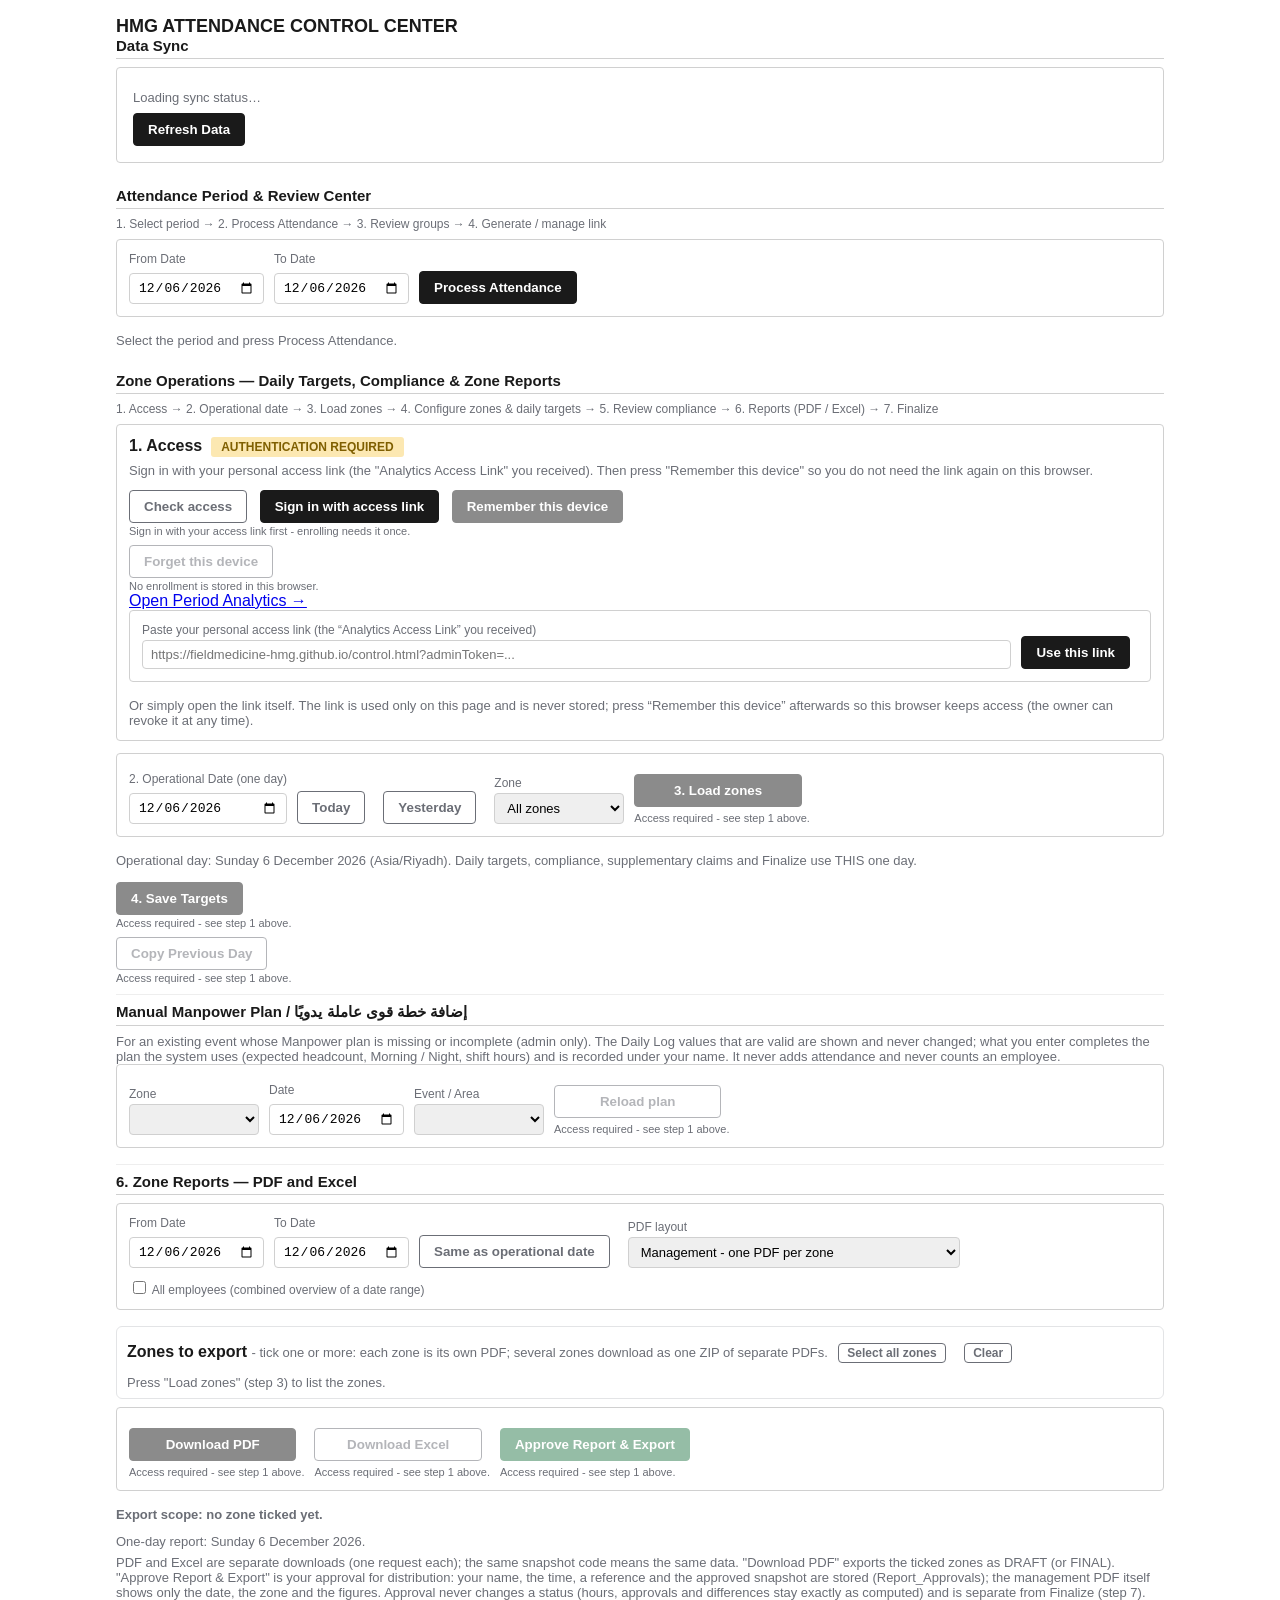
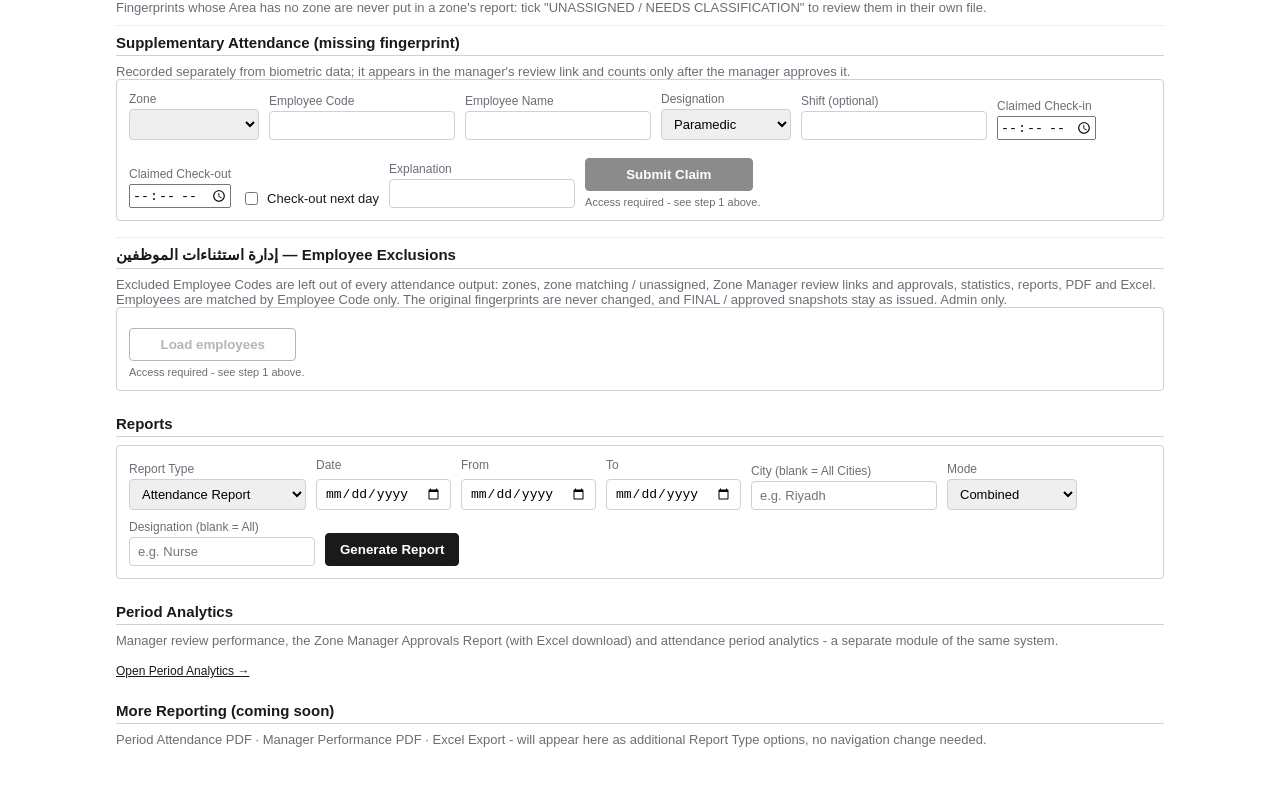
==== control.html @ 981f8561 "Control Center + Excel: hours approval display (APPROVED auto / manager / adjusted, NOT APPROVED), o" ====
<!DOCTYPE html>
<html>
<head>
<meta charset="utf-8">
<meta name="viewport" content="width=device-width, initial-scale=1">
<meta name="referrer" content="no-referrer">
<meta http-equiv="Content-Security-Policy" content="default-src 'none'; script-src 'self' https://script.google.com https://script.googleusercontent.com; style-src 'self'; connect-src https://hmg-write-bridge-poc.fieldmedicine1.workers.dev; frame-src 'none'; object-src 'none'; base-uri 'none'; form-action 'none';">
<title>HMG Attendance Control Center</title>
<link rel="stylesheet" href="style.css?v=20261106c">
</head>
<body>
<div class="wrap analytics-wrap">
  <div class="brand">HMG ATTENDANCE CONTROL CENTER</div>

  <div class="analytics-section">
    <div class="section-title">Data Sync</div>
    <div class="control-card">
      <div id="dataSyncStatusLine" class="meta">Loading sync status&hellip;</div>
      <button id="refreshDataBtn" class="btn-primary">Refresh Data</button>
      <div id="dataSyncResult"></div>
    </div>
  </div>

  <div class="analytics-section">
    <div class="section-title">Attendance Period &amp; Review Center</div>
    <div class="progress-steps">1. Select period &rarr; 2. Process Attendance &rarr; 3. Review groups &rarr; 4. Generate / manage link</div>
    <div class="filter-bar">
      <div class="filter-field">
        <label for="periodFrom">From Date</label>
        <input type="date" id="periodFrom">
      </div>
      <div class="filter-field">
        <label for="periodTo">To Date</label>
        <input type="date" id="periodTo">
      </div>
      <div class="filter-field">
        <button id="processBtn" class="btn-primary">Process Attendance</button>
      </div>
    </div>
    <div id="periodError" class="meta report-error" role="alert"></div>
    <div id="statusMsg" class="meta" role="status"></div>
    <div id="periodSummary"></div>
    <div id="cardsHost"></div>
  </div>

  <div class="analytics-section" id="zoneOpsSection">
    <div class="section-title">Zone Operations &mdash; Daily Targets, Compliance &amp; Zone Reports</div>
    <div class="zo-steps">1. Access &rarr; 2. Operational date &rarr; 3. Load zones &rarr; 4. Configure zones &amp; daily targets &rarr; 5. Review compliance &rarr; 6. Reports (PDF / Excel) &rarr; 7. Finalize</div>

    <div class="access-panel" id="zoAccessPanel">
      <div><b>1. Access</b> &nbsp;<span id="zoAccessState" class="access-state access-CHECKING">CHECKING&hellip;</span> <span id="zoAccessWho" class="meta"></span></div>
      <div id="zoAccessDetail" class="meta" role="status"></div>
      <div class="row-actions">
        <button id="zoCheckAccessBtn" class="btn-secondary">Check access</button>
        <button id="zoSignInBtn" class="btn-primary">Sign in with access link</button>
        <button id="zoEnrollBtn" class="btn-primary">Remember this device</button>
        <button id="zoForgetBtn" class="btn-secondary">Forget this device</button>
        <a href="period-analytics.html" id="zoOpenPA">Open Period Analytics &rarr;</a>
      </div>
      <div id="zoSignInBox" hidden>
        <div class="filter-bar">
          <div class="filter-field zo-wide"><label for="zoAccessLink">Paste your personal access link (the &ldquo;Analytics Access Link&rdquo; you received)</label>
            <input type="text" id="zoAccessLink" autocomplete="off" spellcheck="false" placeholder="https://fieldmedicine-hmg.github.io/control.html?adminToken=..."></div>
          <div class="filter-field"><button id="zoUseLinkBtn" class="btn-primary">Use this link</button></div>
        </div>
        <div class="meta">Or simply open the link itself. The link is used only on this page and is never stored; press &ldquo;Remember this device&rdquo; afterwards so this browser keeps access (the owner can revoke it at any time).</div>
      </div>
    </div>

    <div class="filter-bar">
      <div class="filter-field">
        <label for="zoDate">2. Operational Date (one day)</label>
        <input type="date" id="zoDate">
      </div>
      <div class="filter-field"><button id="zoTodayBtn" class="btn-secondary">Today</button></div>
      <div class="filter-field"><button id="zoYesterdayBtn" class="btn-secondary">Yesterday</button></div>
      <div class="filter-field">
        <label for="zoZone">Zone</label>
        <select id="zoZone"><option value="">All zones</option></select>
      </div>
      <div class="filter-field"><button id="zoLoadBtn" class="btn-primary">3. Load zones</button></div>
    </div>
    <div id="zoDateLabel" class="meta"></div>
    <div id="zoStatus" class="meta" role="status"></div>
    <div id="zoHost"></div>
    <div class="row-actions">
      <button id="zoSaveBtn" class="btn-primary">4. Save Targets</button>
      <button id="zoCopyPrevBtn" class="btn-secondary">Copy Previous Day</button>
    </div>
    <div id="zoDetail"></div>

    <div class="zo-sub" id="zoMpSection">
      <div class="section-title">Manual Manpower Plan / إضافة خطة قوى عاملة يدويًا</div>
      <div class="meta">For an existing event whose Manpower plan is missing or incomplete (admin only). The Daily Log values that are valid are shown and never changed; what you enter completes the plan the system uses (expected headcount, Morning / Night, shift hours) and is recorded under your name. It never adds attendance and never counts an employee.</div>
      <div class="filter-bar">
        <div class="filter-field"><label for="zoMpZone">Zone</label><select id="zoMpZone"></select></div>
        <div class="filter-field"><label for="zoMpDate">Date</label><input type="date" id="zoMpDate"></div>
        <div class="filter-field"><label for="zoMpArea">Event / Area</label><select id="zoMpArea"></select></div>
        <div class="filter-field"><button id="zoMpShowBtn" class="btn-secondary">Reload plan</button></div>
      </div>
      <div id="zoMpView"></div>
    </div>

    <div class="zo-sub">
      <div class="section-title">6. Zone Reports &mdash; PDF and Excel</div>
      <div class="filter-bar">
        <div class="filter-field"><label for="zoRepFrom">From Date</label><input type="date" id="zoRepFrom"></div>
        <div class="filter-field"><label for="zoRepTo">To Date</label><input type="date" id="zoRepTo"></div>
        <div class="filter-field"><button id="zoRepSameBtn" class="btn-secondary">Same as operational date</button></div>
        <div class="filter-field"><label for="zoRepLayout">PDF layout</label><select id="zoRepLayout"><option value="MANAGEMENT" selected>Management - one PDF per zone</option><option value="DETAILED">Detailed (audit) - one PDF per zone</option><option value="EXECUTIVE">Combined overview - one PDF for the ticked zones</option></select></div>
        <div class="filter-field" id="zoRepAllEmpBox" hidden><label class="zo-check"><input type="checkbox" id="zoRepAllEmp"> All employees (combined overview of a date range)</label></div>
      </div>
      <div class="zo-pick">
        <div class="zo-pick-head"><strong>Zones to export</strong> <span class="meta">- tick one or more: each zone is its own PDF; several zones download as one ZIP of separate PDFs.</span>
          <button id="zoRepAllBtn" class="btn-secondary zo-mini" type="button">Select all zones</button> <button id="zoRepNoneBtn" class="btn-secondary zo-mini" type="button">Clear</button></div>
        <div id="zoRepZones" class="zo-zone-list"><span class="meta">Press "Load zones" (step 3) to list the zones.</span></div>
      </div>
      <div class="filter-bar">
        <div class="filter-field"><button id="zoRepPdfBtn" class="btn-primary">Download PDF</button></div>
        <div class="filter-field"><button id="zoRepXlsxBtn" class="btn-secondary">Download Excel</button></div>
        <div class="filter-field"><button id="zoRepApproveBtn" class="btn-primary zo-approve">Approve Report &amp; Export</button></div>
      </div>
      <div id="zoRepScope" class="meta zo-scope"></div>
      <div id="zoRepResult" class="meta" role="status" aria-live="polite"></div>
      <div id="zoRepFiles" class="zo-files"></div>
      <div id="zoRepNote" class="meta"></div>
      <div class="meta">PDF and Excel are separate downloads (one request each); the same snapshot code means the same data. "Download PDF" exports the ticked zones as DRAFT (or FINAL). "Approve Report &amp; Export" is your approval for distribution: your name, the time, a reference and the approved snapshot are stored (Report_Approvals); the management PDF itself shows only the date, the zone and the figures. Approval never changes a status (hours, approvals and differences stay exactly as computed) and is separate from Finalize (step 7). Fingerprints whose Area has no zone are never put in a zone's report: tick "UNASSIGNED / NEEDS CLASSIFICATION" to review them in their own file.</div>
    </div>

    <div class="zo-sub">
      <div class="section-title">Supplementary Attendance (missing fingerprint)</div>
      <div class="meta">Recorded separately from biometric data; it appears in the manager's review link and counts only after the manager approves it. <span id="zoSuppDateLabel"></span></div>
      <div class="filter-bar">
        <div class="filter-field"><label for="zoSuppZone">Zone</label><select id="zoSuppZone"></select></div>
        <div class="filter-field"><label for="zoSuppCode">Employee Code</label><input type="text" id="zoSuppCode" maxlength="40"></div>
        <div class="filter-field"><label for="zoSuppName">Employee Name</label><input type="text" id="zoSuppName" maxlength="80"></div>
        <div class="filter-field"><label for="zoSuppDesig">Designation</label>
          <select id="zoSuppDesig"><option value="Paramedic">Paramedic</option><option value="Nurse">Nurse</option><option value="Doctors">Doctors</option></select></div>
        <div class="filter-field"><label for="zoSuppShift">Shift (optional)</label><input type="text" id="zoSuppShift" maxlength="40"></div>
        <div class="filter-field"><label for="zoSuppIn">Claimed Check-in</label><input type="time" id="zoSuppIn"></div>
        <div class="filter-field"><label for="zoSuppOut">Claimed Check-out</label><input type="time" id="zoSuppOut"></div>
        <div class="filter-field checkbox"><input type="checkbox" id="zoSuppNext"><label for="zoSuppNext">Check-out next day</label></div>
        <div class="filter-field"><label for="zoSuppReason">Explanation</label><input type="text" id="zoSuppReason" maxlength="500"></div>
        <div class="filter-field"><button id="zoSuppSubmitBtn" class="btn-primary">Submit Claim</button></div>
      </div>
      <div id="zoSuppList"></div>
    </div>

    <div class="zo-sub" id="zoExSection">
      <div class="section-title">إدارة استثناءات الموظفين — Employee Exclusions</div>
      <div class="meta">Excluded Employee Codes are left out of every attendance output: zones, zone matching / unassigned, Zone Manager review links and approvals, statistics, reports, PDF and Excel. Employees are matched by Employee Code only. The original fingerprints are never changed, and FINAL / approved snapshots stay as issued. Admin only.</div>
      <div class="filter-bar">
        <div class="filter-field"><button id="zoExLoadBtn" class="btn-secondary">Load employees</button></div>
      </div>
      <div id="zoExView"></div>
    </div>
  </div>

  <div class="analytics-section">
    <div class="section-title">Reports</div>
    <div id="reportsForm" class="filter-bar" hidden>
      <div class="filter-field">
        <label for="reportType">Report Type</label>
        <select id="reportType">
          <option value="ATTENDANCE">Attendance Report</option>
          <option value="EMPLOYEE_HOURS">Employee Hours Report</option>
        </select>
      </div>
      <div class="filter-field" id="reportDateField">
        <label for="reportDate">Date</label>
        <input type="date" id="reportDate">
      </div>
      <div class="filter-field" id="reportFromField" hidden>
        <label for="reportFrom">From</label>
        <input type="date" id="reportFrom">
      </div>
      <div class="filter-field" id="reportToField" hidden>
        <label for="reportTo">To</label>
        <input type="date" id="reportTo">
      </div>
      <div class="filter-field">
        <label for="reportCity">City (blank = All Cities)</label>
        <input type="text" id="reportCity" placeholder="e.g. Riyadh">
      </div>
      <div class="filter-field">
        <label for="reportCityMode">Mode</label>
        <select id="reportCityMode">
          <option value="COMBINED">Combined</option>
          <option value="SEPARATE">Separate</option>
        </select>
      </div>
      <div class="filter-field" id="reportDesignationField" hidden>
        <label for="reportDesignation">Designation (blank = All)</label>
        <input type="text" id="reportDesignation" placeholder="e.g. Nurse">
      </div>
      <div class="filter-field">
        <button id="generateReportBtn" class="btn-primary">Generate Report</button>
      </div>
    </div>
    <div id="reportStatusMsg" class="meta"></div>
    <div id="reportResults"></div>
  </div>

  <div class="analytics-section">
    <div class="section-title">Period Analytics</div>
    <div class="meta">Manager review performance, the Zone Manager Approvals Report (with Excel download) and attendance period analytics - a separate module of the same system.</div>
    <div class="analytics-nav analytics-nav-spaced"><a id="periodAnalyticsLink" href="period-analytics.html">Open Period Analytics &rarr;</a></div>
  </div>

  <div class="analytics-section">
    <div class="section-title">More Reporting (coming soon)</div>
    <div class="meta">Period Attendance PDF · Manager Performance PDF · Excel Export - will appear here as additional Report Type options, no navigation change needed.</div>
  </div>

</div>
<script src="net.js?v=20261106c"></script>
<script src="xlsx.js?v=20261106c"></script>
<script src="zone-ops-export.js?v=20261109a"></script>
<script src="access.js?v=20261106c"></script>
<script src="zone-ops.js?v=20261109a"></script>
<script src="control.js?v=20261107b"></script>
</body>
</html>
---- style.css ----
* { box-sizing: border-box; }
body { font-family: Arial, Helvetica, sans-serif; margin: 0; background: #fff; color: #1a1a1a; }
.wrap { max-width: 720px; margin: 0 auto; padding: 16px; }
.brand { font-size: 18px; font-weight: bold; }
.note { background: #fff6e5; border: 1px solid #f0d38a; border-radius: 4px; padding: 8px 10px; font-size: 12px; color: #6b4d00; margin: 10px 0; }
.meta { color: #6b6e76; font-size: 13px; margin-top: 6px; }
.emp-card { border: 1px solid #d0d0d0; border-radius: 4px; padding: 12px; margin-bottom: 10px; }
.emp-top { display: flex; justify-content: space-between; align-items: baseline; gap: 8px; flex-wrap: wrap; }
.emp-name { font-weight: bold; }
.emp-code { color: #6b6e76; font-size: 12px; }
.tag { font-size: 11px; font-weight: bold; padding: 2px 8px; border-radius: 3px; }
.tag-PENDING { background: #efefef; color: #6b6e76; }
.tag-APPROVED { background: #d9ead3; color: #274e13; }
.tag-MODIFIED { background: #fce8b2; color: #7f5f01; }
.tag-REJECTED { background: #f4cccc; color: #990000; }
.tag-UNKNOWN { background: #f4cccc; color: #990000; }
button { padding: 8px 14px; border-radius: 4px; border: 1px solid #1a1a1a; background: #fff; font-weight: bold; cursor: pointer; margin-top: 8px; margin-right: 8px; }
button:disabled { opacity: 0.5; cursor: default; }
.btn-secondary { border-color: #6b6e76; color: #6b6e76; }
.btn-primary { background: #1a1a1a; color: #fff; }
.row-actions { margin-top: 4px; }
.bulk-bar { margin-top: 16px; padding-top: 12px; border-top: 1px solid #d0d0d0; }
.done-banner { background: #d9ead3; color: #274e13; border: 1px solid #93c47d; border-radius: 4px; padding: 8px 10px; font-size: 13px; font-weight: bold; margin: 10px 0; }
#status { font-size: 13px; color: #6b6e76; }
.diag-footer { margin-top: 24px; padding-top: 10px; border-top: 1px solid #eee; font-size: 11px; color: #999; }
.diag-footer a { color: #6b6e76; }
.tag-PREPARED { background: #efefef; color: #6b6e76; }
.tag-OPENED { background: #dce6f7; color: #1c3d6b; }
.tag-IN_PROGRESS { background: #fce8b2; color: #7f5f01; }
.tag-COMPLETED { background: #d9ead3; color: #274e13; }
.tag-EXPIRED { background: #f4cccc; color: #990000; }
.control-card { border: 1px solid #d0d0d0; border-radius: 4px; padding: 16px; margin-bottom: 14px; }
.control-field { margin-bottom: 8px; font-size: 13px; }
.control-field b { color: #1a1a1a; }
.url-box { background: #f6f6f6; border: 1px solid #e0e0e0; border-radius: 4px; padding: 8px 10px; font-size: 12px; word-break: break-all; margin: 8px 0; }
.status-line { display: flex; align-items: center; gap: 8px; margin: 10px 0; }
.group-title { font-size: 16px; font-weight: bold; letter-spacing: 0.02em; }
.routing-error { color: #990000; font-size: 13px; margin-top: 6px; font-style: italic; }
input[type="date"] { font-size: 16px; padding: 8px 10px; border: 1px solid #d0d0d0; border-radius: 4px; margin-top: 4px; }

/* Period Analytics (additive - new page only, no existing rule changed) */
.analytics-wrap { max-width: 1080px; }
.analytics-nav { font-size: 12px; margin-bottom: 12px; }
.analytics-nav-spaced { margin-top: 16px; }
.analytics-nav a { color: #1a1a1a; }
.filter-bar { display: flex; flex-wrap: wrap; gap: 10px; align-items: flex-end; border: 1px solid #d0d0d0; border-radius: 4px; padding: 12px; margin-bottom: 16px; }
.filter-field { display: flex; flex-direction: column; font-size: 12px; color: #6b6e76; gap: 3px; }
.filter-field select, .filter-field input[type="date"], .filter-field input[type="text"] { font-size: 13px; padding: 6px 8px; border: 1px solid #d0d0d0; border-radius: 4px; min-width: 130px; }
.filter-field.checkbox { flex-direction: row; align-items: center; gap: 6px; font-size: 13px; color: #1a1a1a; }
.filter-field-spaced { margin-bottom: 8px; }
.analytics-section { margin-bottom: 24px; }
.section-title { font-size: 15px; font-weight: bold; margin-bottom: 8px; padding-bottom: 4px; border-bottom: 1px solid #d0d0d0; }
.stat-grid { display: grid; grid-template-columns: repeat(auto-fill, minmax(140px, 1fr)); gap: 10px; margin-bottom: 10px; }
.stat-box { border: 1px solid #d0d0d0; border-radius: 4px; padding: 10px; }
.stat-value { font-size: 20px; font-weight: bold; }
.stat-label { font-size: 11px; color: #6b6e76; text-transform: uppercase; letter-spacing: 0.03em; }
.table-scroll { overflow-x: auto; border: 1px solid #d0d0d0; border-radius: 4px; }
table.data-table { border-collapse: collapse; width: 100%; font-size: 12px; white-space: nowrap; }
table.data-table th, table.data-table td { padding: 6px 10px; text-align: left; border-bottom: 1px solid #eee; }
table.data-table th { background: #1a1a1a; color: #fff; font-weight: bold; position: sticky; top: 0; }
table.data-table tbody tr:hover { background: #f6f6f6; }
.rank-cards { display: flex; flex-wrap: wrap; gap: 10px; }
.rank-card { border: 1px solid #d0d0d0; border-radius: 4px; padding: 10px 12px; min-width: 200px; }
.rank-card .rank-title { font-size: 11px; color: #6b6e76; text-transform: uppercase; margin-bottom: 4px; }
.rank-card .rank-value { font-weight: bold; }
.rank-card .rank-sample { font-size: 11px; color: #6b6e76; }
.sortable { cursor: pointer; }
.sortable::after { content: ' \2195'; opacity: 0.5; }
.empty-note { color: #6b6e76; font-size: 13px; padding: 10px 0; }
details.detail-group { border: 1px solid #d0d0d0; border-radius: 4px; margin-bottom: 6px; }
details.detail-group summary { padding: 8px 10px; cursor: pointer; font-size: 13px; }
details.detail-group .table-scroll { border: none; border-top: 1px solid #d0d0d0; }

/* Report generation progress (additive - client-side estimate only) */
.progress-bar-outer { background: #efefef; border-radius: 4px; height: 10px; margin: 10px 0 8px; overflow: hidden; }
.progress-bar-inner { background: #1a1a1a; height: 100%; border-radius: 4px; width: 0%; transition: width 0.4s ease-out; }
.progress-pct { font-size: 20px; font-weight: bold; }
.progress-estimate-note { font-style: italic; font-size: 11px; }
.report-error { color: #990000; }
.report-slow-notice { color: #7f5f01; }

/* Phase 4 - period reviews (additive) */
.day-header { margin: 14px 0 6px; padding: 4px 8px; background: #f1f3f4; border-left: 3px solid #1a1a1a; font-size: 13px; font-weight: bold; }
.link-input { width: 100%; font-size: 12px; padding: 8px 10px; border: 1px solid #d0d0d0; border-radius: 4px; background: #f6f6f6; margin: 8px 0 0; }
.confirm-box { border: 1px solid #990000; border-radius: 4px; background: #fff5f5; padding: 10px 12px; margin-top: 8px; font-size: 13px; }
.progress-steps { font-size: 12px; color: #6b6e76; margin: 4px 0 8px; }
.summary-ready { font-weight: bold; color: #274e13; }
.notice { background: #fff6e5; border: 1px solid #f0d38a; border-radius: 4px; padding: 8px 10px; font-size: 13px; color: #6b4d00; margin-top: 8px; }

/* PHASE 6: additional-manager cards + Zone Operations */
.control-card-sub { margin-left: 18px; border-left: 3px solid #6b6e76; }
.zo-table td input[type="number"] { width: 64px; font-size: 13px; padding: 4px; }
.zo-table td, .zo-table th { white-space: nowrap; }
.st-MATCHED { color: #274e13; font-weight: bold; }
.st-UNMATCHED { color: #990000; font-weight: bold; }
.st-PENDING { color: #7f5f01; font-weight: bold; }
.st-NO_TARGET { color: #6b6e76; }
.zo-actions button { margin: 2px 4px 2px 0; }
.zo-detail { margin: 8px 0 14px; }

/* PHASE 7: review-page hours line + Zone Operations access panel */
.hours-ok { color: #274e13; }
.hours-bad { color: #990000; font-weight: bold; }
.hours-expl { margin-top: 6px; display: flex; flex-wrap: wrap; gap: 6px; align-items: center; }
.hours-expl input[type="text"] { flex: 1 1 220px; font-size: 13px; padding: 6px 8px; border: 1px solid #d0d0d0; border-radius: 4px; }
.hours-expl select { font-size: 13px; padding: 5px; }
.access-panel { border: 1px solid #d0d0d0; border-radius: 4px; padding: 12px; margin-bottom: 12px; }
.access-state { display: inline-block; font-weight: bold; padding: 3px 10px; border-radius: 3px; font-size: 12px; }
.access-AUTHORIZED { background: #d9ead3; color: #274e13; }
.access-CHECKING { background: #efefef; color: #6b6e76; }
.access-AUTH_REQUIRED, .access-DEVICE_NOT_REGISTERED, .access-SESSION_EXPIRED { background: #fce8b2; color: #7f5f01; }
.access-INSUFFICIENT_PERMISSION { background: #f4cccc; color: #990000; }
.access-SERVICE_UNAVAILABLE { background: #f4cccc; color: #990000; }
.disabled-reason { color: #6b6e76; font-size: 11px; display: block; margin-top: 2px; }
.zo-steps { font-size: 12px; color: #6b6e76; margin: 4px 0 8px; }
.zo-grid { display: grid; grid-template-columns: repeat(auto-fill, minmax(160px, 1fr)); gap: 8px; }
.zo-config-form .filter-field { min-width: 140px; }
.zo-sub { border-top: 1px solid #eee; margin-top: 10px; padding-top: 8px; }
@media (max-width: 640px) { .filter-bar { padding: 8px; gap: 6px; } .filter-field select, .filter-field input[type="date"], .filter-field input[type="text"] { min-width: 0; width: 100%; } .zo-actions button { margin: 2px 0; } }
.zo-wide { flex: 1 1 320px; }
.zo-wide input[type="text"] { width: 100%; }

/* Manpower plan (2026-10-15) */
.plan-box { border: 1px solid #9fc5e8; background: #eef5fc; border-radius: 4px; padding: 10px 12px; margin: 10px 0 14px; font-size: 13px; }
.plan-title { font-weight: bold; margin-bottom: 4px; }
.plan-line { margin: 3px 0; }
.plan-exp { font-weight: bold; }
.plan-warn { color: #7f6000; background: #fff2cc; border-radius: 3px; padding: 2px 6px; margin: 3px 0; }
.zo-mp { margin-bottom: 10px; }
.zo-mp-head { margin-bottom: 4px; }
.zo-link { margin-left: 12px; align-self: center; }
.zo-plan { min-width: 220px; }
.mp-OK { background: #d9ead3; color: #274e13; }
.mp-STALE, .mp-NEVER_SYNCED { background: #fff2cc; color: #7f6000; }
.mp-ERROR, .mp-NONE { background: #f4cccc; color: #990000; }
.zo-exec td, .zo-exec th { white-space: nowrap; }
.zo-flow { font-weight: bold; margin: 4px 0 6px; }
.zo-files { display: flex; flex-wrap: wrap; gap: 8px; margin: 6px 0; }
.zo-files .zo-file-link { display: inline-block; text-decoration: none; }
.zo-scope { font-weight: 600; }
.zo-pick { margin: 8px 0; padding: 8px 10px; border: 1px solid #e3e4e6; border-radius: 6px; }
.zo-pick-head { margin-bottom: 6px; }
.zo-mini { padding: 2px 8px; font-size: 12px; margin-left: 6px; }
.zo-zone-list { display: flex; flex-wrap: wrap; gap: 6px 18px; }
.zo-zone { white-space: nowrap; }
.zo-unassigned { flex-basis: 100%; color: #9a6a00; }
.zo-approve { background: #2e7d4f; border-color: #2e7d4f; }
.zo-saved { font-weight: 600; color: #2e7d4f; margin: 6px 0; }
.zo-mp-form .filter-field label { font-size: 12px; }

/* Hours approval (2026-11-09): neutral/amber states, alert card, buttons, modal */
.hours-neutral { color: #7f5f01; }
.hours-line { font-weight: 600; }
.hours-alert { background: #fff6e5; border: 1px solid #f0d38a; border-right: 5px solid #d99a00; border-radius: 4px; padding: 10px 12px; margin-top: 8px; color: #6b4d00; font-size: 14px; line-height: 1.6; text-align: right; }
.hours-alert-title { font-weight: bold; font-size: 15px; margin-bottom: 4px; }
.hours-alert-facts { font-weight: 600; margin-top: 6px; }
.hours-alert-state { margin-top: 4px; font-weight: 600; color: #274e13; }
.hours-alert-note { margin-top: 4px; font-size: 13px; color: #7f6000; background: #fff2cc; border-radius: 3px; padding: 2px 6px; }
.hours-actions { display: flex; flex-wrap: wrap; gap: 8px; align-items: center; margin-top: 8px; }
.hours-actions button, .modal-actions button { margin: 0; min-height: 44px; font-size: 15px; }
.hours-alert-msg { font-weight: 600; font-size: 13px; }
button.btn-success { background: #2e7d4f; border-color: #2e7d4f; color: #fff; }
button.btn-adjust { background: #1c5fa8; border-color: #1c5fa8; color: #fff; }
button.btn-link { background: transparent; border: none; color: #1c5fa8; text-decoration: underline; font-weight: normal; padding: 8px 6px; }
.hours-alert button:focus-visible, .modal-box button:focus-visible, .modal-box input:focus-visible, .modal-box select:focus-visible, .modal-box textarea:focus-visible { outline: 3px solid #0b3d75; outline-offset: 2px; }
.hours-expl-title { width: 100%; margin-top: 0; }
.modal-overlay { position: fixed; top: 0; right: 0; bottom: 0; left: 0; background: rgba(0, 0, 0, 0.55); z-index: 1000; overflow-y: auto; padding: 12px; display: flex; }
.modal-box { background: #fff; border-radius: 6px; max-width: 480px; width: 100%; margin: auto; padding: 16px; text-align: right; box-shadow: 0 6px 24px rgba(0, 0, 0, 0.3); }
.modal-title { font-size: 18px; margin: 0 0 4px; }
.modal-sub { color: #6b6e76; font-size: 13px; margin-bottom: 10px; }
.modal-field { display: block; font-size: 13px; font-weight: bold; margin-top: 10px; }
.modal-field input, .modal-field select, .modal-field textarea { display: block; width: 100%; font-size: 16px; padding: 8px 10px; margin-top: 4px; border: 1px solid #b0b0b0; border-radius: 4px; font-family: inherit; font-weight: normal; }
.modal-preview { margin-top: 12px; padding: 8px 10px; background: #eef5fc; border: 1px solid #9fc5e8; border-radius: 4px; font-size: 14px; min-height: 20px; }
.modal-error { color: #990000; font-size: 13px; margin-top: 6px; min-height: 16px; }
.modal-msg { color: #990000; font-size: 13px; font-weight: bold; }
.modal-actions { display: flex; flex-wrap: wrap; gap: 8px; margin-top: 12px; }
@media (max-width: 640px) { .hours-actions button, .modal-actions button { flex: 1 1 100%; width: 100%; font-size: 15px; } .hours-alert { padding: 10px; } }
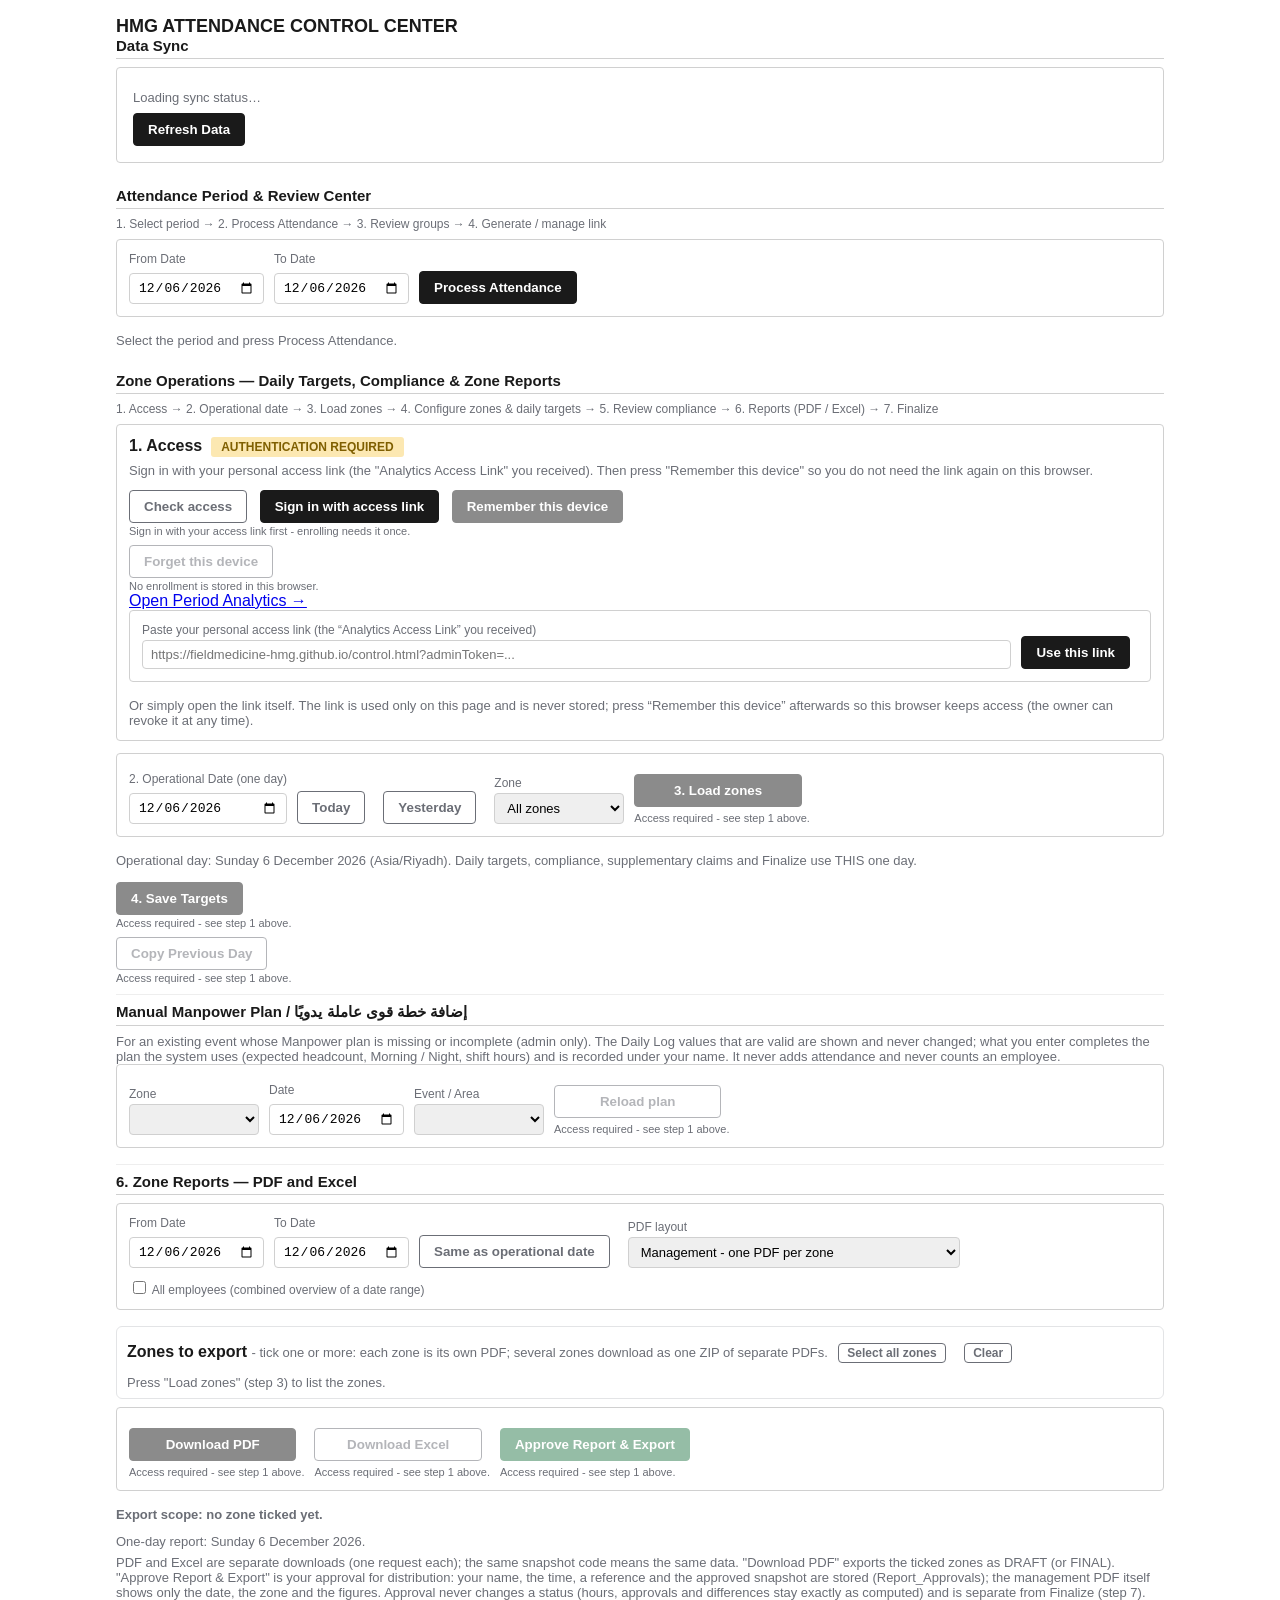
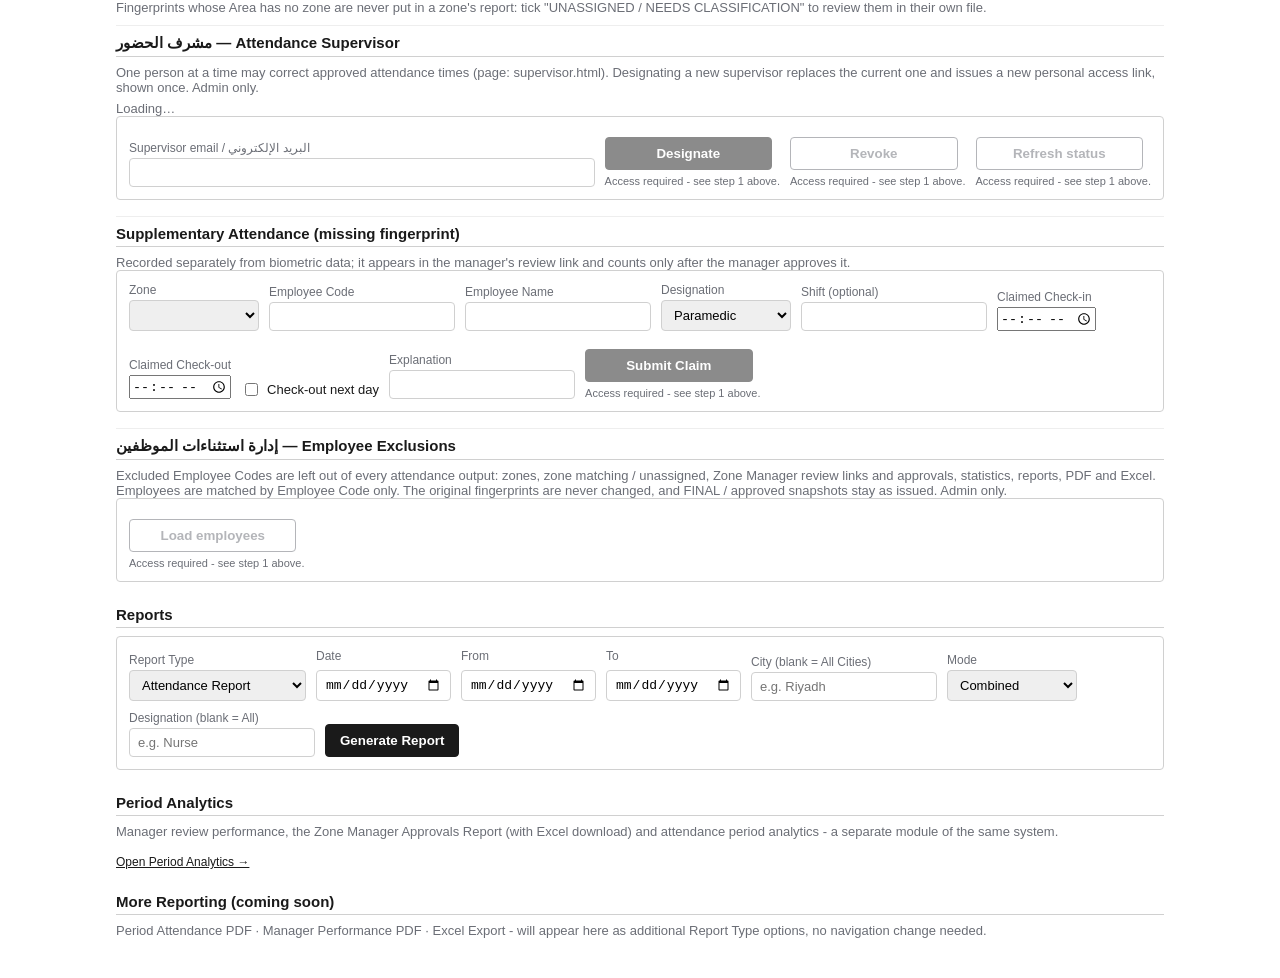
==== commit 7dbb3a26: "Attendance supervisor page, schedule export, forward action (not deployed) - supervisor.html / super" ====
--- a/control.html
+++ b/control.html
@@ -127,6 +127,19 @@
       <div class="meta">PDF and Excel are separate downloads (one request each); the same snapshot code means the same data. "Download PDF" exports the ticked zones as DRAFT (or FINAL). "Approve Report &amp; Export" is your approval for distribution: your name, the time, a reference and the approved snapshot are stored (Report_Approvals); the management PDF itself shows only the date, the zone and the figures. Approval never changes a status (hours, approvals and differences stay exactly as computed) and is separate from Finalize (step 7). Fingerprints whose Area has no zone are never put in a zone's report: tick "UNASSIGNED / NEEDS CLASSIFICATION" to review them in their own file.</div>
     </div>
 
+    <div class="zo-sub" id="zoSvSection">
+      <div class="section-title">مشرف الحضور &mdash; Attendance Supervisor</div>
+      <div class="meta">One person at a time may correct approved attendance times (page: supervisor.html). Designating a new supervisor replaces the current one and issues a new personal access link, shown once. Admin only.</div>
+      <div id="zoSvStatus" class="meta">Loading&hellip;</div>
+      <div class="filter-bar">
+        <div class="filter-field zo-wide"><label for="zoSvEmail">Supervisor email / البريد الإلكتروني</label><input type="text" id="zoSvEmail" autocomplete="off" spellcheck="false" dir="ltr"></div>
+        <div class="filter-field"><button id="zoSvDesignateBtn" class="btn-primary">Designate</button></div>
+        <div class="filter-field"><button id="zoSvRevokeBtn" class="btn-secondary">Revoke</button></div>
+        <div class="filter-field"><button id="zoSvRefreshBtn" class="btn-secondary">Refresh status</button></div>
+      </div>
+      <div id="zoSvLink"></div>
+    </div>
+
     <div class="zo-sub">
       <div class="section-title">Supplementary Attendance (missing fingerprint)</div>
       <div class="meta">Recorded separately from biometric data; it appears in the manager's review link and counts only after the manager approves it. <span id="zoSuppDateLabel"></span></div>
@@ -217,7 +230,7 @@
 <script src="xlsx.js?v=20261106c"></script>
 <script src="zone-ops-export.js?v=20261109a"></script>
 <script src="access.js?v=20261106c"></script>
-<script src="zone-ops.js?v=20261109a"></script>
+<script src="zone-ops.js?v=20261112a"></script>
 <script src="control.js?v=20261107b"></script>
 </body>
 </html>
--- a/style.css
+++ b/style.css
@@ -175,3 +175,8 @@
 .modal-msg { color: #990000; font-size: 13px; font-weight: bold; }
 .modal-actions { display: flex; flex-wrap: wrap; gap: 8px; margin-top: 12px; }
 @media (max-width: 640px) { .hours-actions button, .modal-actions button { flex: 1 1 100%; width: 100%; font-size: 15px; } .hours-alert { padding: 10px; } }
+.sv-tabs { display: flex; flex-wrap: wrap; gap: 8px; margin: 12px 0; }
+.sv-case { border: 1px solid #d0d0d0; border-radius: 4px; padding: 10px 12px; margin: 8px 0; }
+.sv-case .filter-bar { margin-top: 8px; margin-bottom: 4px; }
+/* supervisor page: the hidden attribute must win over .filter-field / .filter-bar display rules */
+#svMain [hidden], #svMain[hidden] { display: none !important; }
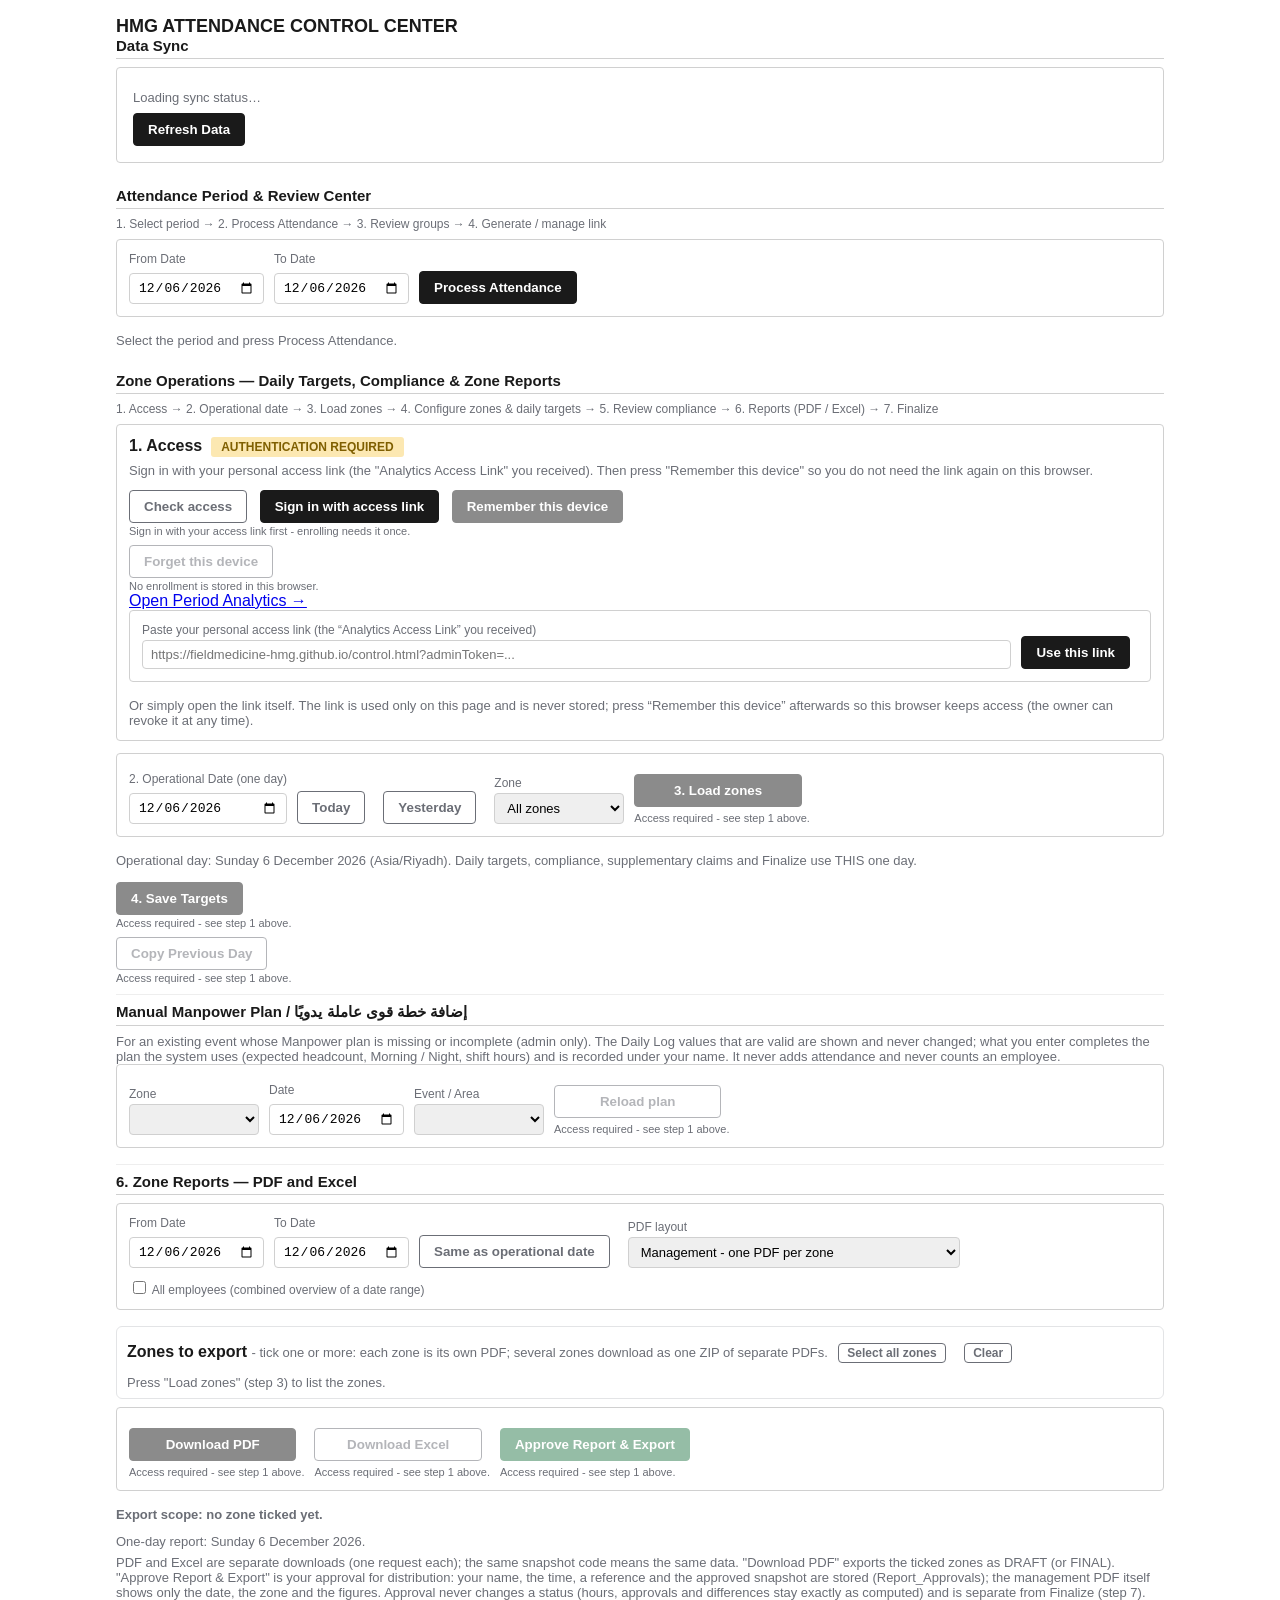
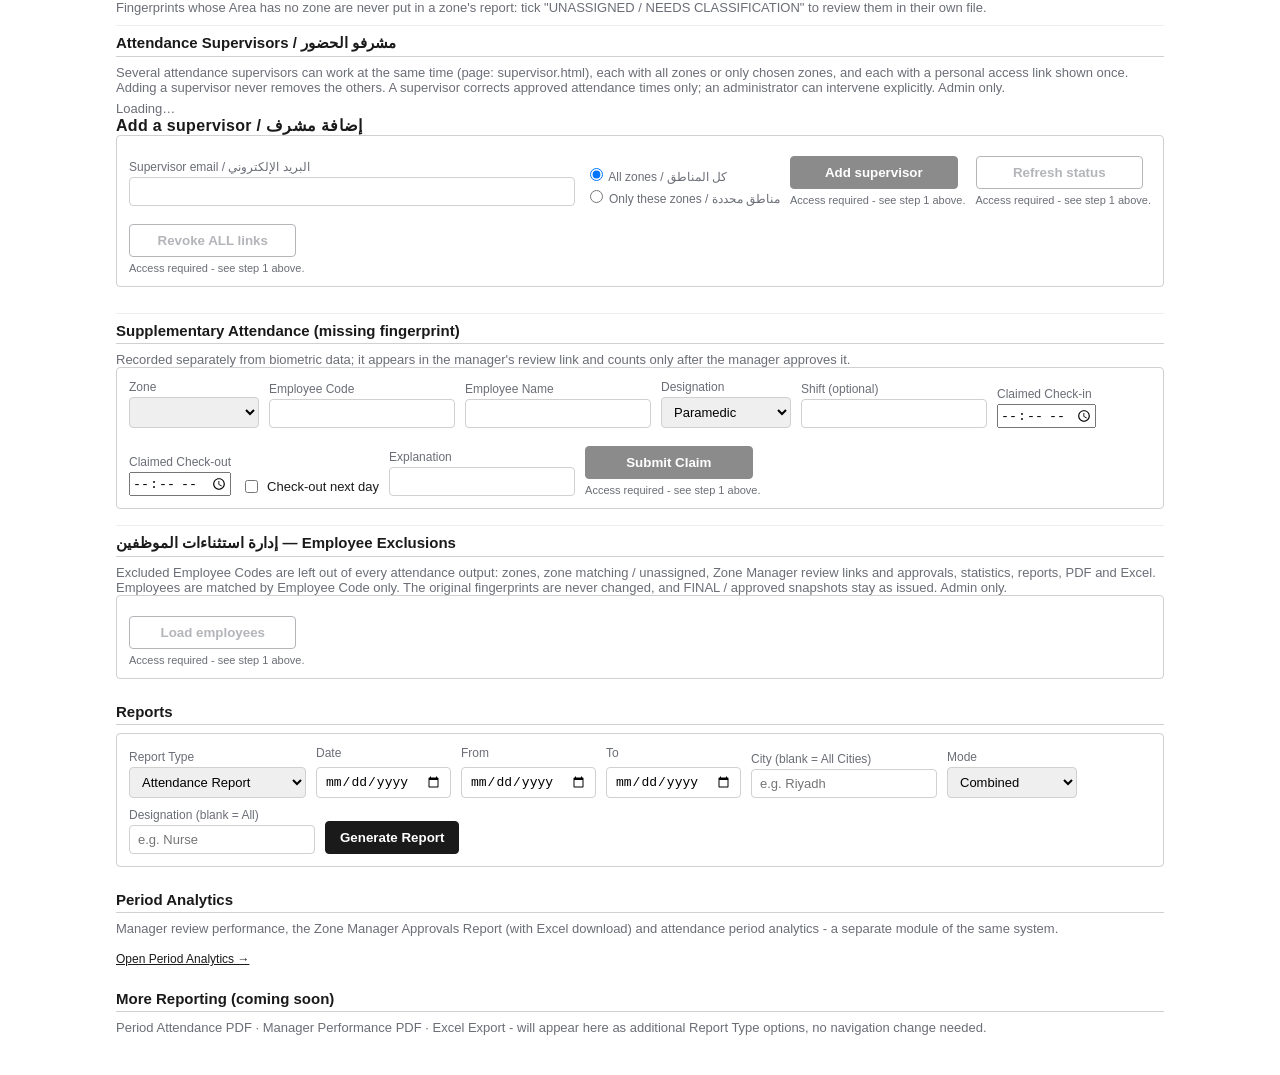
==== commit 66117d85: "Supervisor V1.1 UI: unified unmatched list (all pages, completeness check, counts, filters, Excel of" ====
--- a/control.html
+++ b/control.html
@@ -6,7 +6,7 @@
 <meta name="referrer" content="no-referrer">
 <meta http-equiv="Content-Security-Policy" content="default-src 'none'; script-src 'self' https://script.google.com https://script.googleusercontent.com; style-src 'self'; connect-src https://hmg-write-bridge-poc.fieldmedicine1.workers.dev; frame-src 'none'; object-src 'none'; base-uri 'none'; form-action 'none';">
 <title>HMG Attendance Control Center</title>
-<link rel="stylesheet" href="style.css?v=20261106c">
+<link rel="stylesheet" href="style.css?v=20261113v11">
 </head>
 <body>
 <div class="wrap analytics-wrap">
@@ -128,15 +128,20 @@
     </div>
 
     <div class="zo-sub" id="zoSvSection">
-      <div class="section-title">مشرف الحضور &mdash; Attendance Supervisor</div>
-      <div class="meta">One person at a time may correct approved attendance times (page: supervisor.html). Designating a new supervisor replaces the current one and issues a new personal access link, shown once. Admin only.</div>
+      <div class="section-title">Attendance Supervisors / مشرفو الحضور</div>
+      <div class="meta">Several attendance supervisors can work at the same time (page: supervisor.html), each with all zones or only chosen zones, and each with a personal access link shown once. Adding a supervisor never removes the others. A supervisor corrects approved attendance times only; an administrator can intervene explicitly. Admin only.</div>
       <div id="zoSvStatus" class="meta">Loading&hellip;</div>
+      <div id="zoSvTable"></div>
+      <div id="zoSvEdit"></div>
+      <div class="group-title">Add a supervisor / إضافة مشرف</div>
       <div class="filter-bar">
         <div class="filter-field zo-wide"><label for="zoSvEmail">Supervisor email / البريد الإلكتروني</label><input type="text" id="zoSvEmail" autocomplete="off" spellcheck="false" dir="ltr"></div>
-        <div class="filter-field"><button id="zoSvDesignateBtn" class="btn-primary">Designate</button></div>
-        <div class="filter-field"><button id="zoSvRevokeBtn" class="btn-secondary">Revoke</button></div>
-        <div class="filter-field"><button id="zoSvRefreshBtn" class="btn-secondary">Refresh status</button></div>
-      </div>
+        <div class="filter-field"><label><input type="radio" name="zoSvScope" id="zoSvScopeAll" checked> All zones / كل المناطق</label> <label><input type="radio" name="zoSvScope" id="zoSvScopeSome"> Only these zones / مناطق محددة</label></div>
+        <div class="filter-field"><button id="zoSvDesignateBtn" class="btn-primary" type="button">Add supervisor</button></div>
+        <div class="filter-field"><button id="zoSvRefreshBtn" class="btn-secondary" type="button">Refresh status</button></div>
+        <div class="filter-field"><button id="zoSvRevokeAllBtn" class="btn-secondary" type="button">Revoke ALL links</button></div>
+      </div>
+      <div id="zoSvZones" class="zo-sv-zones" hidden></div>
       <div id="zoSvLink"></div>
     </div>
 
@@ -230,7 +235,7 @@
 <script src="xlsx.js?v=20261106c"></script>
 <script src="zone-ops-export.js?v=20261109a"></script>
 <script src="access.js?v=20261106c"></script>
-<script src="zone-ops.js?v=20261112a"></script>
+<script src="zone-ops.js?v=20261113v11"></script>
 <script src="control.js?v=20261107b"></script>
 </body>
 </html>
--- a/style.css
+++ b/style.css
@@ -180,3 +180,19 @@
 .sv-case .filter-bar { margin-top: 8px; margin-bottom: 4px; }
 /* supervisor page: the hidden attribute must win over .filter-field / .filter-bar display rules */
 #svMain [hidden], #svMain[hidden] { display: none !important; }
+
+/* Attendance Supervisor V1.1 (2026-11-13): unified unmatched-records list + supervisors panel */
+.tag-FINAL { background: #d6dbe6; color: #1c2b4a; }
+.tag-CORRECTED, .tag-CONFIRMED { background: #dce6f7; color: #1c3d6b; }
+.tag-FORWARDED { background: #fce8b2; color: #7f5f01; }
+.sv-scope { font-weight: 600; margin: 4px 0; }
+.sv-counts { display: flex; flex-wrap: wrap; gap: 6px 14px; margin: 8px 0; padding: 8px 10px; border: 1px solid #e3e4e6; border-radius: 6px; background: #fafafa; font-size: 13px; }
+.sv-count b { font-size: 15px; }
+table.sv-table td { vertical-align: top; }
+table.sv-table tr.sv-ro td { color: #6b6e76; background: #fafafa; }
+.sv-ro-reason { font-style: italic; font-size: 11px; color: #990000; }
+table.sv-table tr.sv-form-row td { white-space: normal; background: #fffdf5; }
+.sv-admin-box { display: flex; align-items: center; gap: 6px; font-weight: 600; color: #990000; }
+.zo-sv-table td, .zo-sv-table th { white-space: nowrap; }
+.zo-sv-zones { display: flex; flex-wrap: wrap; gap: 6px 18px; margin: 6px 0; }
+.sv-narrow { width: 6em; }
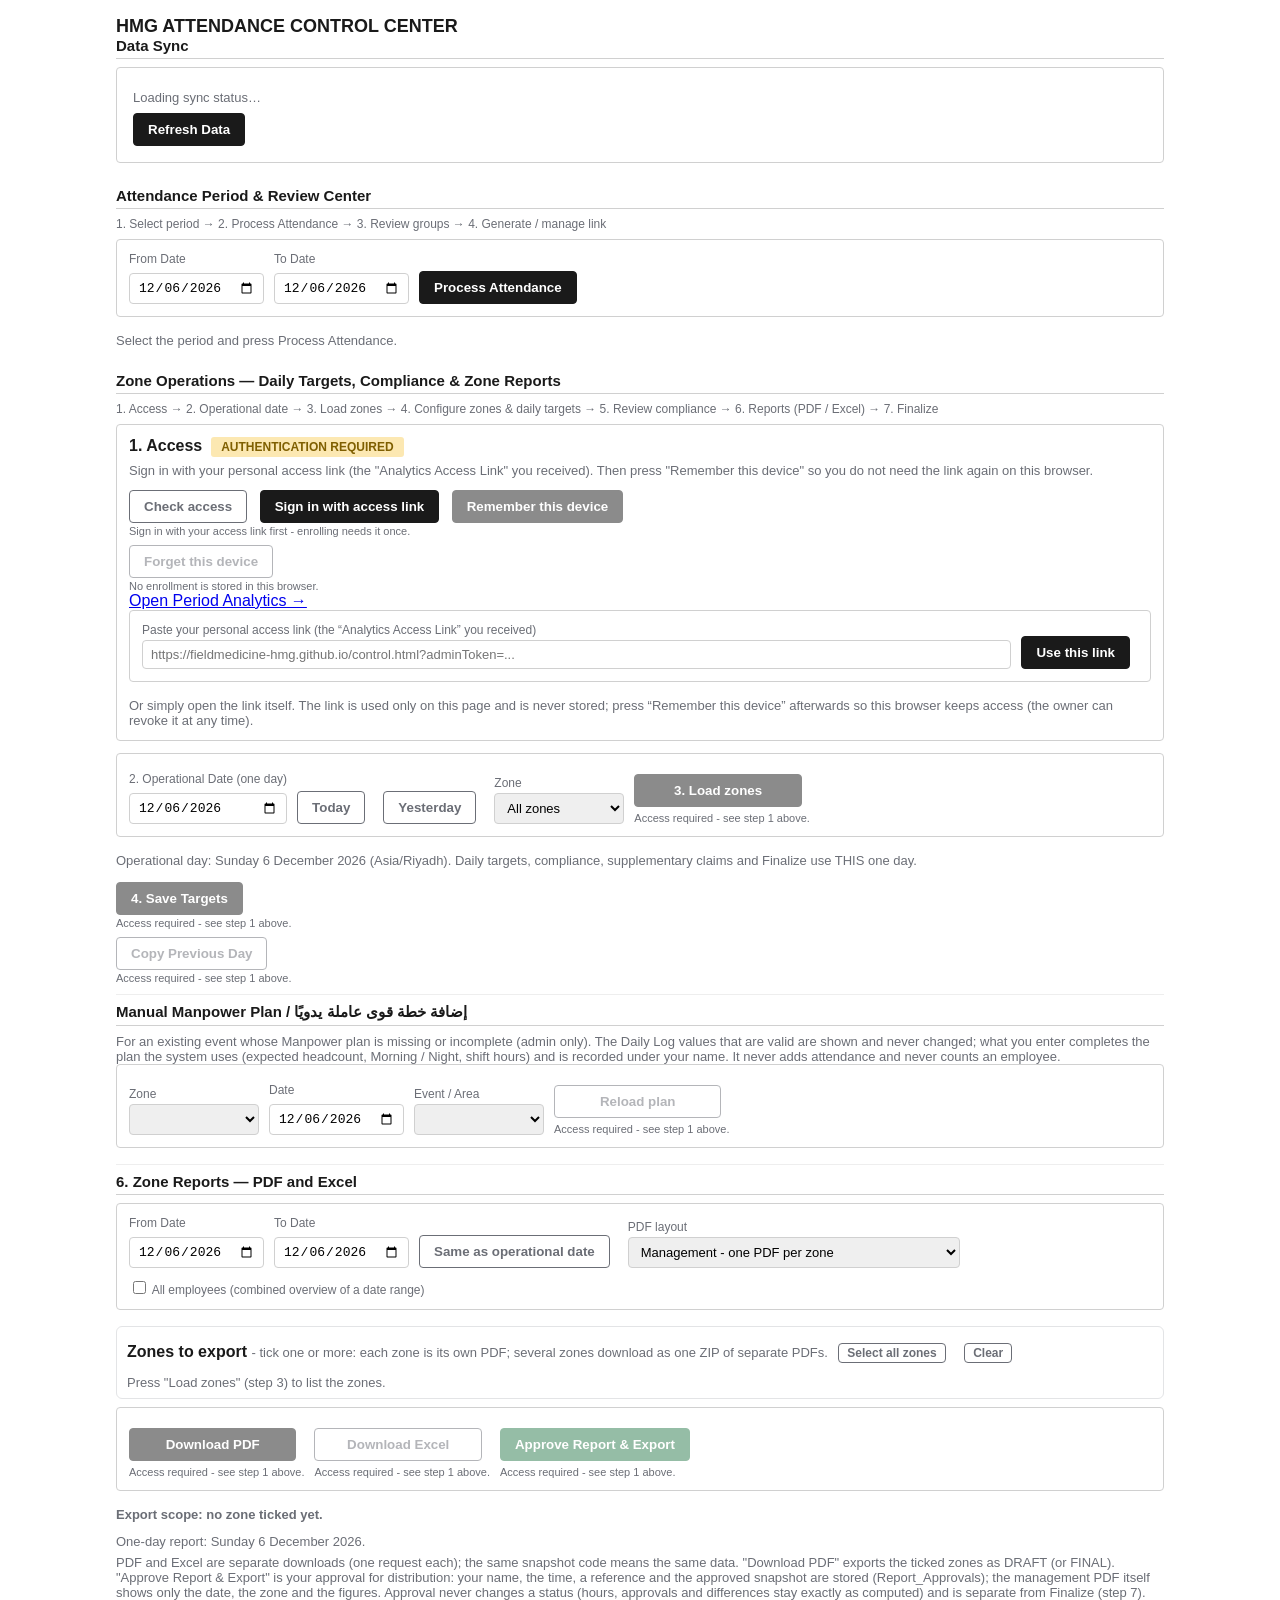
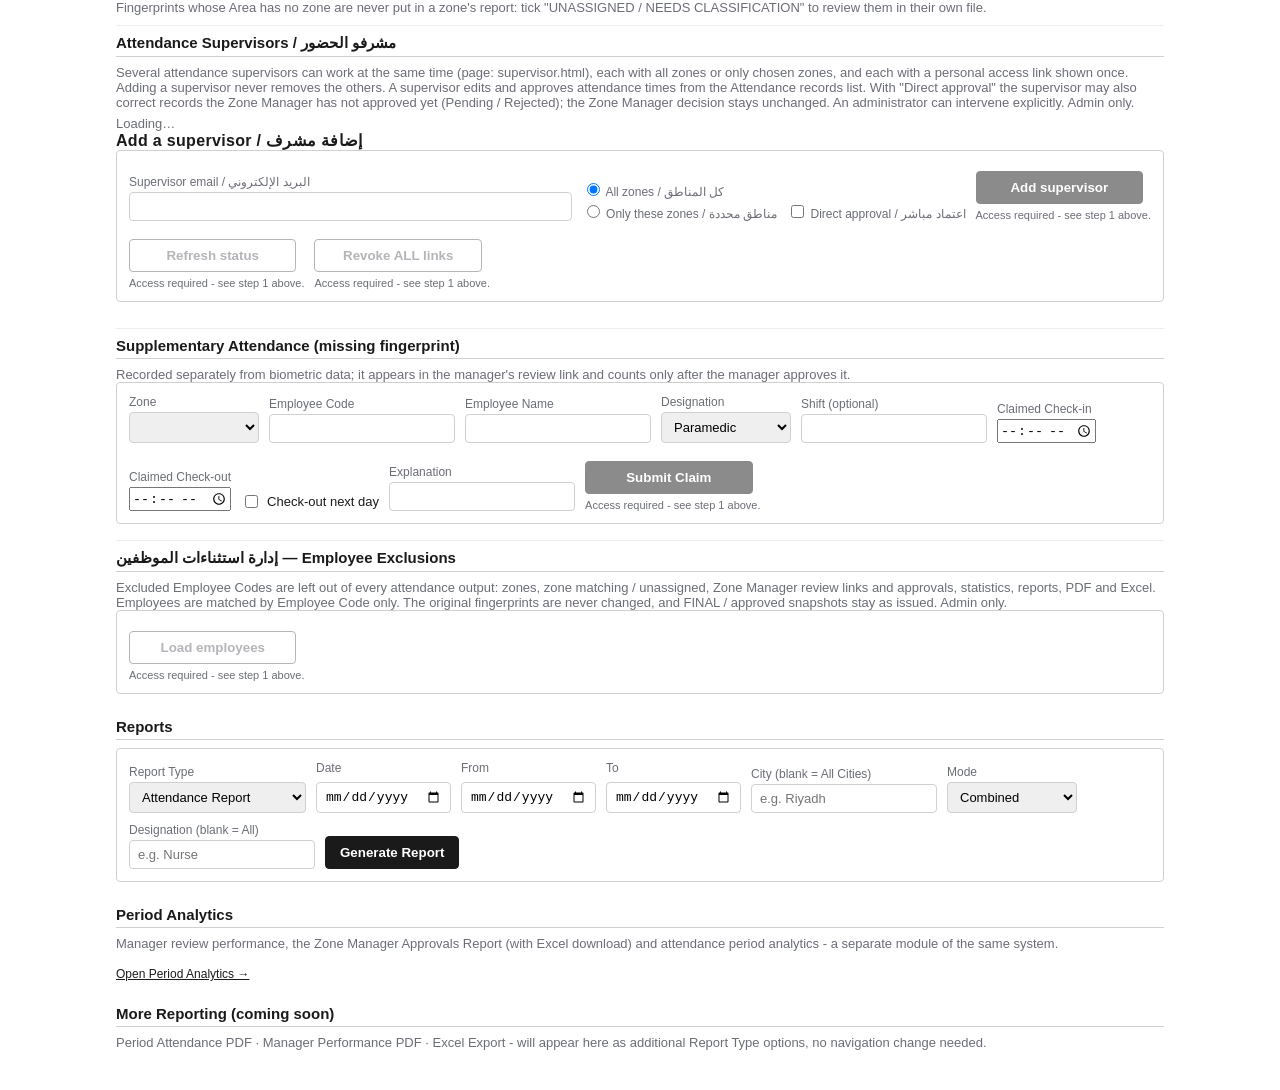
==== commit e4e7dd52: "Supervisor V1.2 UI: all attendance records with status buckets, Edit button on every row, inline edi" ====
--- a/control.html
+++ b/control.html
@@ -6,7 +6,7 @@
 <meta name="referrer" content="no-referrer">
 <meta http-equiv="Content-Security-Policy" content="default-src 'none'; script-src 'self' https://script.google.com https://script.googleusercontent.com; style-src 'self'; connect-src https://hmg-write-bridge-poc.fieldmedicine1.workers.dev; frame-src 'none'; object-src 'none'; base-uri 'none'; form-action 'none';">
 <title>HMG Attendance Control Center</title>
-<link rel="stylesheet" href="style.css?v=20261113v11">
+<link rel="stylesheet" href="style.css?v=20261113v12">
 </head>
 <body>
 <div class="wrap analytics-wrap">
@@ -129,7 +129,7 @@
 
     <div class="zo-sub" id="zoSvSection">
       <div class="section-title">Attendance Supervisors / مشرفو الحضور</div>
-      <div class="meta">Several attendance supervisors can work at the same time (page: supervisor.html), each with all zones or only chosen zones, and each with a personal access link shown once. Adding a supervisor never removes the others. A supervisor corrects approved attendance times only; an administrator can intervene explicitly. Admin only.</div>
+      <div class="meta">Several attendance supervisors can work at the same time (page: supervisor.html), each with all zones or only chosen zones, and each with a personal access link shown once. Adding a supervisor never removes the others. A supervisor edits and approves attendance times from the Attendance records list. With "Direct approval" the supervisor may also correct records the Zone Manager has not approved yet (Pending / Rejected); the Zone Manager decision stays unchanged. An administrator can intervene explicitly. Admin only.</div>
       <div id="zoSvStatus" class="meta">Loading&hellip;</div>
       <div id="zoSvTable"></div>
       <div id="zoSvEdit"></div>
@@ -137,6 +137,7 @@
       <div class="filter-bar">
         <div class="filter-field zo-wide"><label for="zoSvEmail">Supervisor email / البريد الإلكتروني</label><input type="text" id="zoSvEmail" autocomplete="off" spellcheck="false" dir="ltr"></div>
         <div class="filter-field"><label><input type="radio" name="zoSvScope" id="zoSvScopeAll" checked> All zones / كل المناطق</label> <label><input type="radio" name="zoSvScope" id="zoSvScopeSome"> Only these zones / مناطق محددة</label></div>
+        <div class="filter-field"><label><input type="checkbox" id="zoSvDirect"> Direct approval / اعتماد مباشر</label></div>
         <div class="filter-field"><button id="zoSvDesignateBtn" class="btn-primary" type="button">Add supervisor</button></div>
         <div class="filter-field"><button id="zoSvRefreshBtn" class="btn-secondary" type="button">Refresh status</button></div>
         <div class="filter-field"><button id="zoSvRevokeAllBtn" class="btn-secondary" type="button">Revoke ALL links</button></div>
@@ -235,7 +236,7 @@
 <script src="xlsx.js?v=20261106c"></script>
 <script src="zone-ops-export.js?v=20261109a"></script>
 <script src="access.js?v=20261106c"></script>
-<script src="zone-ops.js?v=20261113v11"></script>
+<script src="zone-ops.js?v=20261113v12"></script>
 <script src="control.js?v=20261107b"></script>
 </body>
 </html>
--- a/style.css
+++ b/style.css
@@ -196,3 +196,18 @@
 .zo-sv-table td, .zo-sv-table th { white-space: nowrap; }
 .zo-sv-zones { display: flex; flex-wrap: wrap; gap: 6px 18px; margin: 6px 0; }
 .sv-narrow { width: 6em; }
+
+/* Attendance Supervisor V1.2 (2026-11-13): inline editor with one primary action, highlight of the saved row */
+.sv-edit { white-space: nowrap; font-weight: 600; }
+.sv-editor { align-items: flex-end; }
+.sv-editor-foot { flex: 1 1 100%; display: flex; flex-wrap: wrap; align-items: center; gap: 10px 20px; }
+.sv-preview { font-weight: 600; color: #1c3d6b; }
+.sv-actions { display: flex; gap: 8px; align-items: center; }
+.sv-save { font-size: 16px; font-weight: 700; padding: 10px 26px; }
+.sv-direct-notice { margin: 8px 0; font-weight: 600; }
+.sv-path-note { font-size: 11px; color: #7f5f01; font-weight: 600; }
+.sv-next-label { display: inline-flex; align-items: center; gap: 4px; }
+table.sv-table tr.sv-highlight td { background: #fff3b0; box-shadow: inset 0 0 0 1px #e0b400; }
+.tag-MATCHED { background: #d8f0dc; color: #14532d; }
+.tag-UNMATCHED, .tag-MISSING_CHECK_IN, .tag-MISSING_CHECK_OUT { background: #fbe0d6; color: #7a2e0e; }
+.tag-NOT_COMPUTABLE { background: #e6e6e6; color: #444; }
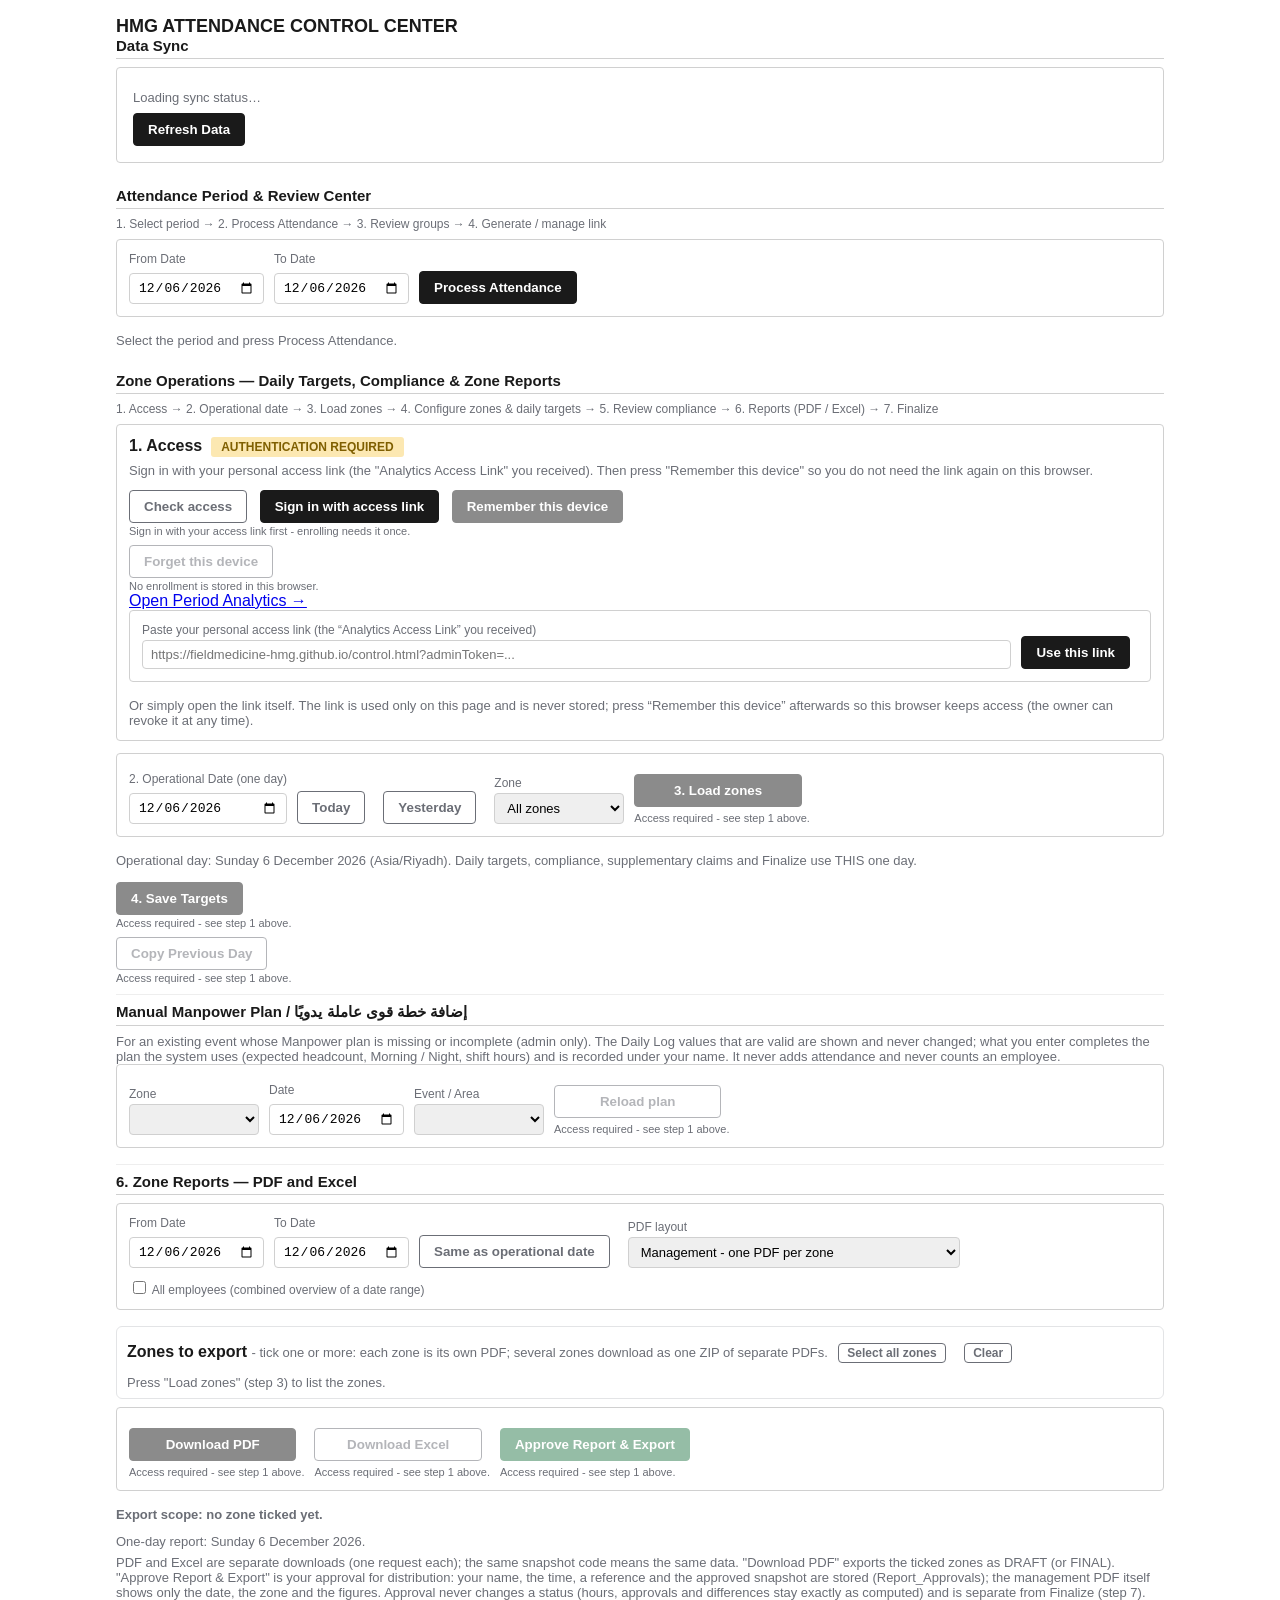
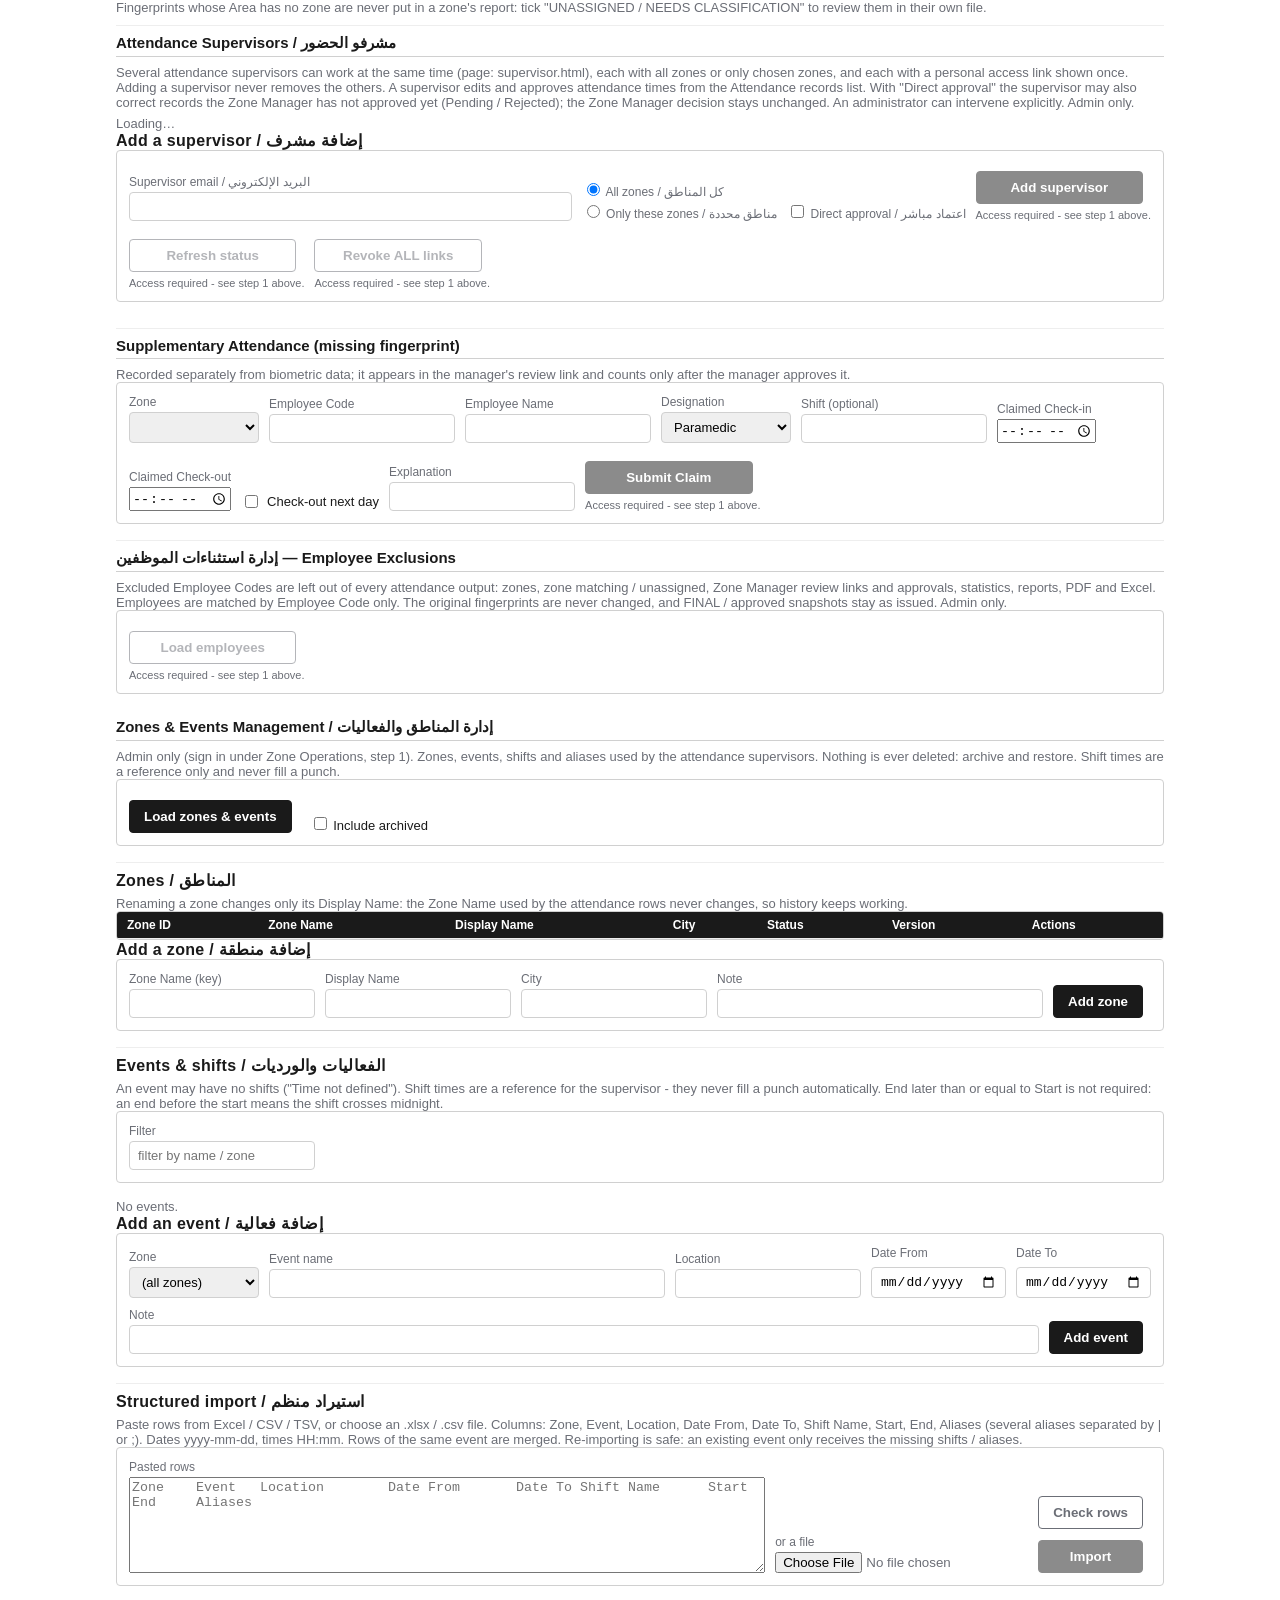
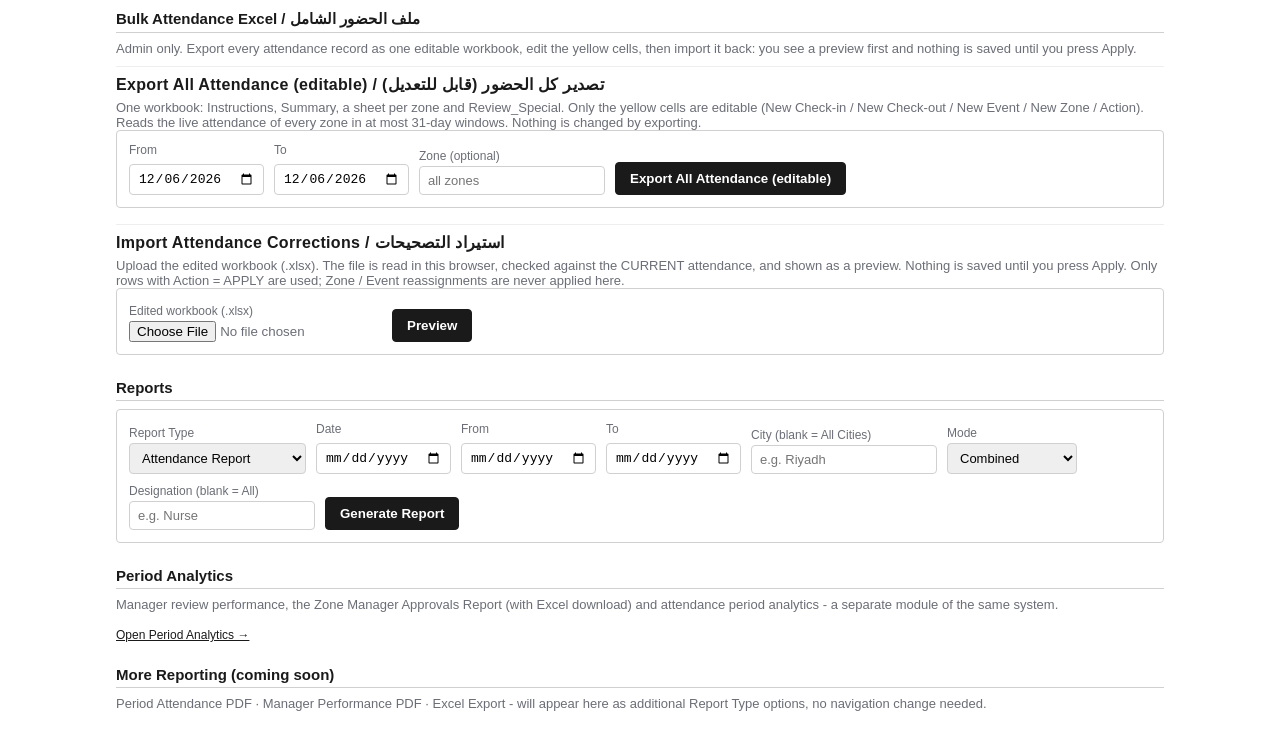
==== commit 48c5fff5: "V1.5 UI: supervisor Refresh Data, event/shift panel with alias suggestions, operational MATCH status" ====
--- a/control.html
+++ b/control.html
@@ -6,7 +6,7 @@
 <meta name="referrer" content="no-referrer">
 <meta http-equiv="Content-Security-Policy" content="default-src 'none'; script-src 'self' https://script.google.com https://script.googleusercontent.com; style-src 'self'; connect-src https://hmg-write-bridge-poc.fieldmedicine1.workers.dev; frame-src 'none'; object-src 'none'; base-uri 'none'; form-action 'none';">
 <title>HMG Attendance Control Center</title>
-<link rel="stylesheet" href="style.css?v=20261113v12">
+<link rel="stylesheet" href="style.css?v=20261113v14">
 </head>
 <body>
 <div class="wrap analytics-wrap">
@@ -175,6 +175,18 @@
     </div>
   </div>
 
+  <div class="analytics-section" id="evSection">
+    <div class="section-title">Zones &amp; Events Management / إدارة المناطق والفعاليات</div>
+    <div class="meta">Admin only (sign in under Zone Operations, step 1). Zones, events, shifts and aliases used by the attendance supervisors. Nothing is ever deleted: archive and restore. Shift times are a reference only and never fill a punch.</div>
+    <div id="evHost"></div>
+  </div>
+
+  <div class="analytics-section" id="baSection">
+    <div class="section-title">Bulk Attendance Excel / ملف الحضور الشامل</div>
+    <div class="meta">Admin only. Export every attendance record as one editable workbook, edit the yellow cells, then import it back: you see a preview first and nothing is saved until you press Apply.</div>
+    <div id="baHost"></div>
+  </div>
+
   <div class="analytics-section">
     <div class="section-title">Reports</div>
     <div id="reportsForm" class="filter-bar" hidden>
@@ -237,6 +249,10 @@
 <script src="zone-ops-export.js?v=20261109a"></script>
 <script src="access.js?v=20261106c"></script>
 <script src="zone-ops.js?v=20261113v12"></script>
+<script src="xlsx-pro.js?v=20261117a"></script>
+<script src="hmg-events.js?v=20261117a"></script>
+<script src="bulk-attendance.js?v=20261117a"></script>
+<script src="events-admin.js?v=20261117a"></script>
 <script src="control.js?v=20261107b"></script>
 </body>
 </html>
--- a/style.css
+++ b/style.css
@@ -211,3 +211,59 @@
 .tag-MATCHED { background: #d8f0dc; color: #14532d; }
 .tag-UNMATCHED, .tag-MISSING_CHECK_IN, .tag-MISSING_CHECK_OUT { background: #fbe0d6; color: #7a2e0e; }
 .tag-NOT_COMPUTABLE { background: #e6e6e6; color: #444; }
+
+/* V1.3 (2026-11-13, high-volume editing): the Edit button is the FIRST column (always visible at the left edge, no horizontal scrolling needed). The editor is pinned to the
+   left edge of the visible area of the table scroller because the table is wider than the page. */
+#svTable tr.sv-form-row > td > .sv-case { position: sticky; left: 0; box-sizing: border-box; width: 1040px; max-width: calc(100vw - 48px); }
+#svTable tbody td:first-child { min-width: 108px; }
+table.sv-table tr.sv-row { outline: none; }
+table.sv-table tr.sv-selected { outline: 3px solid #1c6bd6; outline-offset: -3px; }
+table.sv-table tr.sv-selected > td { background-color: #eaf2ff; }
+table.sv-table tr.sv-highlight.sv-selected > td { background-color: #fff3b0; }
+.sv-nomatch-tag { display: inline-block; font-size: 11px; font-style: italic; font-weight: 600; color: #7f5f01; }
+.sv-keys { margin: 6px 0; padding: 6px 10px; border: 1px dashed #b0b0b0; border-radius: 4px; background: #fcfcfc; }
+.sv-keys b { border: 1px solid #b0b0b0; border-radius: 3px; padding: 0 4px; background: #fff; font-family: monospace; }
+.sv-auto-label { display: inline-flex; align-items: center; gap: 6px; font-size: 13px; color: #1a1a1a; font-weight: 600; }
+.sv-time { width: 5.5em; font-size: 16px; text-align: center; font-family: monospace; }
+.sv-editor input.sv-note { width: 20em; max-width: 100%; }
+.sv-download-box { display: flex; flex-direction: column; gap: 4px; }
+button.sv-download { font-size: 15px; font-weight: 700; padding: 10px 16px; background: #0b5d1e; border-color: #0b5d1e; color: #fff; }
+button.sv-download:hover:not(:disabled) { background: #084a18; }
+.sv-editor-keys { margin: 0; }
+.sv-admin-note { margin: 6px 0; font-size: 12px; font-weight: 600; color: #990000; }
+.sv-direct-notice { margin: 6px 0; font-size: 12px; padding: 3px 8px; background: #fff6e5; border: 1px solid #f0d38a; border-radius: 4px; color: #6b4d00; }
+
+/* V1.4 drafts + Save & Approve All */
+table.sv-table tr.sv-drafted > td { background: #eef7ee; box-shadow: inset 0 0 0 1px #8cc58c; }
+table.sv-table tr.sv-drafted[data-draft="CONFLICT"] > td, table.sv-table tr.sv-drafted[data-draft="FAILED"] > td, table.sv-table tr.sv-drafted[data-draft="REQUIRES_REVIEW"] > td, table.sv-table tr.sv-drafted[data-draft="NOT_CONFIRMED"] > td { background: #fff1f0; box-shadow: inset 0 0 0 1px #d98c85; }
+.sv-orig { text-decoration: line-through; color: #6b6e76; }
+.sv-prop { color: #14602b; }
+.sv-draft-tag { font-size: 11px; font-weight: 600; color: #14602b; }
+tr.sv-drafted .sv-draft-tag[data-status="CONFLICT"], tr.sv-drafted .sv-draft-tag[data-status="FAILED"], tr.sv-drafted .sv-draft-tag[data-status="REQUIRES_REVIEW"], tr.sv-drafted .sv-draft-tag[data-status="NOT_CONFIRMED"] { color: #990000; }
+.sv-pending.sv-has-drafts { border-color: #14602b; font-weight: 700; }
+.sv-saveall { font-size: 15px; font-weight: 700; padding: 8px 20px; }
+.sv-batch { display: flex; align-items: center; gap: 10px; margin: 6px 0; }
+.sv-batch progress { width: 320px; max-width: 60vw; height: 16px; }
+.sv-summary { font-weight: 700; }
+.sv-review { border: 2px solid #1c6bd6; border-radius: 6px; padding: 10px 12px; margin: 10px 0; background: #fbfdff; }
+.sv-review-head { display: flex; flex-wrap: wrap; align-items: center; gap: 10px 16px; margin-bottom: 8px; }
+.sv-review-title { font-size: 16px; }
+.sv-review-table td { white-space: normal; vertical-align: top; }
+.sv-batch[hidden], .sv-review[hidden] { display: none; }
+.sv-draft-msg { font-size: 11px; color: #990000; max-width: 260px; white-space: normal; }
+.sv-review-table td.sv-rv-status[data-status="CONFLICT"], .sv-review-table td.sv-rv-status[data-status="FAILED"], .sv-review-table td.sv-rv-status[data-status="REQUIRES_REVIEW"], .sv-review-table td.sv-rv-status[data-status="NOT_CONFIRMED"] { color: #990000; font-weight: 600; }
+.sv-rv-actions button { margin: 2px 4px 2px 0; }
+
+/* V1.5 supervisor: refresh text, event/shift panel, source-conflict notice, attendance tags, WhatsApp box */
+.sv-updated { margin-left: 6px; }
+.sv-evpanel { margin: 8px 0; padding: 8px 10px; border: 1px solid #c9d3e0; border-radius: 4px; background: #f5f8fc; }
+.sv-evpanel .sv-ev-title { font-weight: 700; margin-bottom: 4px; }
+.sv-evpanel select { max-width: 100%; margin: 4px 0; }
+.sv-shift-list { display: flex; flex-wrap: wrap; gap: 6px; margin: 4px 0; }
+.sv-shift-pick.sv-shift-on { outline: 2px solid #1a1a1a; }
+.sv-time-undefined { color: #8a4b00; font-weight: 600; }
+.sv-source-conflict { margin: 8px 0; padding: 8px 10px; border: 1px solid #e0a0a0; border-radius: 4px; background: #fdeeee; color: #6b1a1a; }
+.sv-source-conflict button { margin-top: 6px; }
+.tag-att-MATCH { background: #e3f4e6; color: #1d6b2a; }
+.tag-att-CHECK_IN_ONLY, .tag-att-CHECK_OUT_ONLY { background: #fff3d6; color: #7a5200; }
+.sv-wa-text { width: 100%; box-sizing: border-box; font-family: inherit; margin: 6px 0; }
